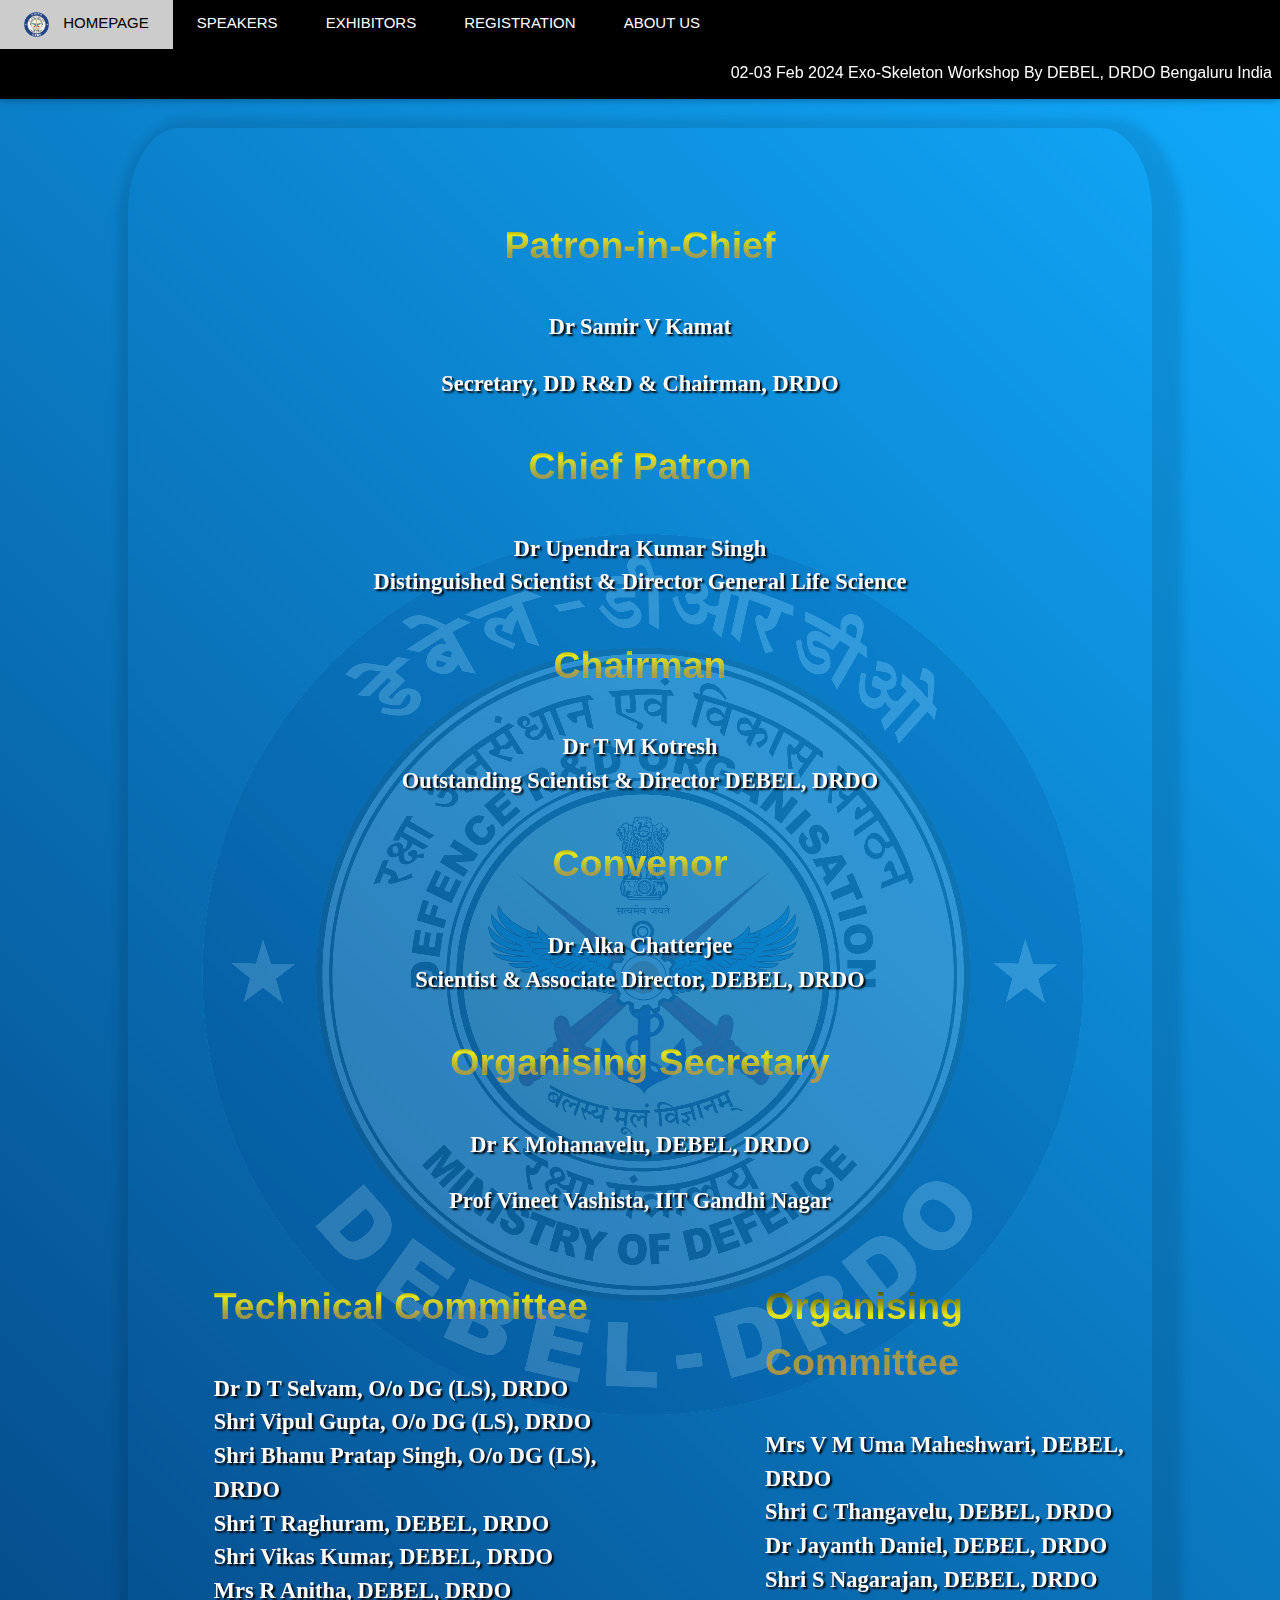
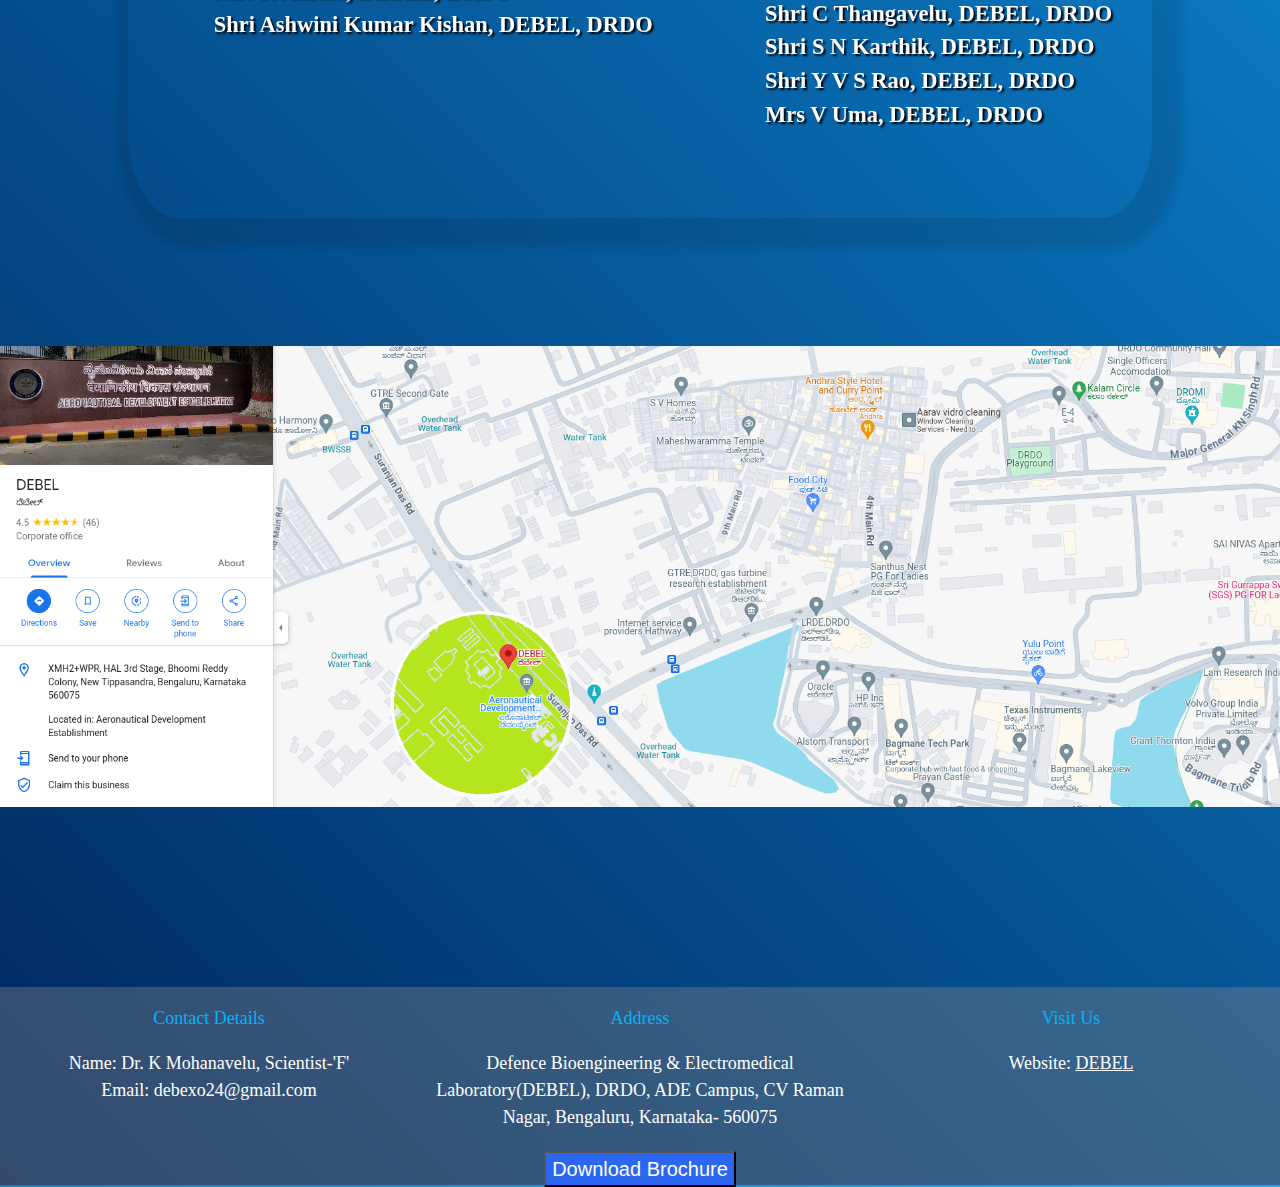
==== about_us.html @ 747ba653 "Update about_us.html" ====
<!DOCTYPE html>
<html lang="en">

<head>
    <meta charset="UTF-8">
    <meta name="viewport" content="width=device-width, initial-scale=1.0">
    <title>about us </title>
    <link rel="stylesheet" href="about_us.css">
    <link rel="stylesheet" href="homepage.css">
   

     <!--NEW NAVBAR-->
     <meta name="viewport" content="width=device-width, initial-scale=1">
     <link rel="stylesheet" href="./navbar/w3.css">
     <link rel="stylesheet" href="./navbar/gfont.css">
     <link rel="stylesheet" href="./navbar/text_style.css">
      
</head>

<body>

     <!-- New Navbar -->
<div class="w3-top">
  <div class="w3-bar w3-black w3-card">
    <a class="w3-bar-item w3-button w3-padding-large w3-hide-medium w3-hide-large w3-right" href="javascript:void(0)" onclick="newFunction()" title="Toggle Navigation Menu"><img src="./navbar/burger7.png" style="height:20px"></img></a>
    <a href="index.html" class="w3-bar-item w3-button w3-padding-large"><img src="./images/drdo.png" class="w3-logo"></img> HOMEPAGE</a>
    <a href="Speakers.html" class="w3-bar-item w3-button w3-padding-large w3-hide-small">SPEAKERS</a>
    <a href="Exhibitors.html" class="w3-bar-item w3-button w3-padding-large w3-hide-small">EXHIBITORS</a>
    <a href="registration.html" class="w3-bar-item w3-button w3-padding-large w3-hide-small">REGISTRATION</a>
    <a href="about_us.html" class="w3-bar-item w3-button w3-padding-large w3-hide-small">ABOUT US</a>
   
    <a class="w3-padding-small w3-hover-red w3-hide-small w3-right"><h6>02-03 Feb 2024 Exo-Skeleton Workshop By DEBEL, DRDO Bengaluru India</h6></a>
  </div>
</div>

    
    <!-- Navbar on small screens (remove the onclick attribute if you want the navbar to always show on top of the content when clicking on the links) -->
    <div id="navDemo" class="w3-bar-block w3-black w3-hide w3-hide-large w3-hide-medium w3-top" style="margin-top:46px">
      <a href="index.html" class="w3-bar-item w3-button w3-padding-large" onclick="newFunction()">HOMEPAGE</a>
      <a href="Speakers.html" class="w3-bar-item w3-button w3-padding-large" onclick="newFunction()">SPEAKERS</a>
      <a href="Exhibitors.html" class="w3-bar-item w3-button w3-padding-large" onclick="newFunction()">EXHIBITORS</a>
      <a href="registration.html" class="w3-bar-item w3-button w3-padding-large" onclick="newFunction()">REGISTRATION</a>
      <a href="about_us.html" class="w3-bar-item w3-button w3-padding-large" onclick="newFunction()">ABOUT US</a>
    </div>












  <div class = "body1">
    <div class="wrapper wrapper-background" >
      <div class="organizer" style="text-align: center;">  
      <!-- <header style="color: aliceblue; text-shadow: 3px 2px black;" > Organizer </header> -->
        <!-- <p style="text-align: center;"> OS & Director of DEBEL , DRDO</p>
        <p style="text-align: center;">Address : CV Raman Nagar, Bengaluru, Karnataka </p>
        <a href="https://www.drdo.gov.in/labs-and-establishments/defence-bio-engineering-electro-medical-laboratory-debel">
          <p style="text-align: center;">Click to visit DEBEL site</p> 
          </a>-->
          <p class = name-title>
            Patron-in-Chief
          </p>
          <p id="p1">
            Dr Samir V Kamat
          </p>
          <p id="p1">
            Secretary, DD R&D & Chairman, DRDO
          </p>
          <p class = name-title>
            Chief Patron
          </p>
          <p id="p1">
            Dr Upendra Kumar Singh<br>
            Distinguished Scientist & Director General Life Science
          </p>
        <p class = name-title>
            Chairman
          </p>
          <p id="p1">
            Dr T M Kotresh<br>
            Outstanding Scientist & Director DEBEL, DRDO
          </p>

          <p class = name-title >
            Convenor
          </p>
          <p id="p1">
            Dr Alka Chatterjee <br>
            Scientist & Associate Director, DEBEL, DRDO
          </p>
          <p class = name-title>
            Organising Secretary
          </p>
          <p id="p1">
            Dr  K Mohanavelu, DEBEL, DRDO
          </p>
          <p id="p1">
            Prof Vineet Vashista, IIT Gandhi Nagar
          </p>
          
          <div class="newcontainer">
         
          <div class="left" style="width:150%;">
          <p class = "name-title" style="text-align:left;">
            Technical Committee
          </p>
          <p id="p1" style="text-align:left;">
    
            Dr  D T Selvam, O/o DG (LS), DRDO<br>
            Shri Vipul Gupta, O/o DG (LS), DRDO<br>   
            Shri Bhanu Pratap Singh, O/o DG (LS), DRDO<br>
            Shri T Raghuram, DEBEL, DRDO <br>
            Shri Vikas Kumar, DEBEL, DRDO <br>
            Mrs R Anitha, DEBEL, DRDO <br>
            Shri Ashwini Kumar Kishan, DEBEL, DRDO <br>
            
          </p>
          </div>

          <div class="right" style="width:150%;" >
            <p class = "name-title"  style="text-align:left;">
              Organising Committee
            </p>
      
            <p id="p1l" style="text-align:left;">
             
              Mrs V M Uma Maheshwari, DEBEL, DRDO <br>
              Shri C Thangavelu, DEBEL, DRDO <br>
              Dr Jayanth Daniel, DEBEL, DRDO <br>
              Shri S Nagarajan, DEBEL, DRDO <br>
              Shri C Thangavelu, DEBEL, DRDO <br> 
              Shri S N Karthik, DEBEL, DRDO <br>
              Shri Y V S Rao, DEBEL, DRDO <br>
              Mrs V Uma, DEBEL, DRDO <br>
            </p>
            </div>
        </div>
          
    </div>
    
    <!-- <div style="display: flex; grid-template-columns: repeat(2, 1fr); display: grid; ">
        <div>
          <header style="color: aliceblue; text-shadow: 3px 2px black;">  Convenor </header>
          <p style="text-align: center; ">Dr. K Mohanvelu, Scientist 'F', DEBEL, DRDO</p>
        </div>
        <div>
          <header style="color: aliceblue; text-shadow: 3px 2px black; ">  Co-Convenor </header>
          <p style="text-align: center; ">Prof Vineet Vasishta , IIT Gandhi Nagar</p>
        </div>
    </div> -->
    </div>

  </div>
 


</div >
<a href="https://maps.app.goo.gl/iRHfjzwAK2rpban87" target="_blank"><img style="width: 100%; height:auto;" src = "./images/satelitedebel.png"></img></a>
</div>


















<div class="footer" style="width: 100%; margin-top: 20vh;">
  <div class="column">
    <p class="text_heading" style="color:rgb(0, 181, 252);"> Contact Details</p>
    <p  class="text_description">
      Name: Dr. K Mohanavelu, Scientist-'F'  <br>
      Email: debexo24@gmail.com
       </p>
</div>
<div class="column">
    <p  class="text_heading" style="color:rgb(0, 181, 252);">Address</p>
    <p class="text_description">Defence Bioengineering & Electromedical Laboratory(DEBEL), DRDO, ADE Campus,  CV Raman Nagar, Bengaluru, Karnataka- 560075<br></p>
      </p>
</div>
<div class="column">
    <p  class="text_heading" style="color:rgb(0, 181, 252);">Visit Us</p>
    <p class="text_description">Website: <a href="https://www.drdo.gov.in/labs-and-establishments/defence-bio-engineering-electro-medical-laboratory-debel" target="_blank"> DEBEL</a>
    </p>
</div>

<div></div> <!-- to make it below one allign to be center-->
<div class="pdfbutton">
 <a href="./images/COA.pdf" target="_blank" ><button>Download Brochure</button></a>
</div>
</div>



<script>
         
  var myIndex = 0;

  // Used to toggle the menu on small screens when clicking on the menu button
  function newFunction() {
    var x = document.getElementById("navDemo");
    if (x.className.indexOf("w3-show") == -1) {
      x.className += " w3-show";
    } else { 
      x.className = x.className.replace(" w3-show", "");
    }
  }
  
 
</script>  







    <script src="script.js"></script>

</body>

</html>
---- about_us.css ----
/* START OF NAVIGATION PART */
body {
    margin: 0;
    padding: 0;
    /* background-color: #656b6a; */
    font-family: Arial, sans-serif;
  justify-content: center;
  align-items: center;
  /* background: #23E3C9; */
  }
  
  .header {
      text-align: center;
      color: #fff;
      top: 0%;
      padding-top: 50px;
      
  }
  
  .workshop-header{
    /* background-color: rgb(255, 255, 255)cec; */
    color: rgba(158, 156, 156, 0.637);
    padding: 10px;
    /* background-color: #444; */
    padding: 5px;
    font-size: 5px;
    text-align: left;
    z-index: 1000;
    
    
    
    
  }

.pdfbutton button
{ background-color: #2c67f2;
  color:white;
  font-size:20px;
}
  
  
  
  .large-header {
    background-color: #fff;
    /* padding: 5px; */
    z-index: 10000;
    position: fixed;
    transition: top 0.3s;
    /* align-items: center; */
   
   
    
  }
  
  
  
  article p {
      text-align: left;
      color: #333;
  }
  
  article h2 {
      color: #333;
      
  }
  
  /* .logo  {
      margin: 0;
  } */
  nav a {
      display: inline-block;
      margin: 0 15px 5px 5px; /* Adjust the margin as needed */
       
      text-decoration: none;
      color: #000000;  /* Adjust the color as needed */
      font-weight: bold;
  }
  nav a:hover {
    /* text-decoration: underline; */
    color: #7b83ff; /* Change the color on hover */
    transition: 0.3s;
    transform: rotateZ(10deg);
    transform-origin: right;
    
  }
  
  nav {
      display: flex;
      
    }
  
  .logo img {
      max-height: 100px; /* Adjust the maximum height of the logo as needed */
      /* margin-left:0; */
      padding-bottom: 40px;
      padding-right: 1000px;
      /* margin-right: 100px; */
  }
  
  .large-header nav li.active a {
      color: #04bee7; /* Highlight color for the active link */
  }

  

.organizer p
{
    text-align: center;
    font-size: 150%;
    font-family:"sans-serif";
    font-weight: bold;
  
    color: #fffbfb;
}
.organizer #p1{
    text-shadow: 2px 2px 2px  #000000;

}
.organizer #p1l{
    text-shadow: 2px 2px 2px  #000000;

}



.body1 {
    width: 100%;
    height: 100%;
    display: flex;
    align-items: center;
    justify-content: center;
    /* background: #5b6263; */
    /* background:  linear-gradient( rgb(122, 60, 151),rgb(69, 56, 75),rgb(53, 146, 138)); */

}

::selection {
    color: #fff;
    background: #53f0e3;
}

.wrapper {
    margin: 10%;
    width: 80%;
    height: 100%;
    /* padding-top: 0%; */
    padding: 4% 3% 5% 3%;
    /* background-repeat: no-repeat; */
    
    background-image: url('./images/debel-drdo.png');
    background-repeat: no-repeat;
    background-position: center center;
    /* background-attachment: fixed; */
    background-size: auto;
    border-radius: 5%;
    text-align: center;
    box-shadow: 10px 10px 10px 20px rgba(0, 0, 0, 0.1);
    backdrop-filter: blur(5px); 
    /* style =" margin-top:0%; font-size:150%;  padding-top:0%; font-family:  'lato' ; font-style: italic; text-align: left;" */
}

.wrapper header {
    font-size: 100%;
    font-weight: 600;
}

.wrapper form {
    margin: 40px 0;
}

form .field {
    width: 100%;
    margin-bottom: 20px;
}

form .field.shake {
    animation: shake 0.3s ease-in-out;
}

@keyframes shake {
    0%,
    100% {
        margin-left: 0px;
    }
    20%,
    80% {
        margin-left: -12px;
    }
    40%,
    60% {
        margin-left: 12px;
    }
}

form .field .input-area {
    height: 50px;
    width: 100%;
    position: relative;
}

form input {
    width: 100%;
    height: 100%;
    outline: none;
    padding: 0 45px;
    font-size: 18px;
    background: none;
    caret-color: #5372F0;
    border-radius: 5px;
    border: 1px solid #bfbfbf;
    border-bottom-width: 2px;
    transition: all 0.2s ease;
}

form .field input:focus,
form .field.valid input {
    border-color: #5372F0;
}

form .field.shake input,
form .field.error input {
    border-color: #dc3545;
}

.field .input-area i {
    position: absolute;
    top: 50%;
    font-size: 18px;
    pointer-events: none;
    transform: translateY(-50%);
}

.input-area .icon {
    left: 15px;
    color: #bfbfbf;
    transition: color 0.2s ease;
}

.input-area .error-icon {
    right: 15px;
    color: #dc3545;
}

form input:focus~.icon,
form .field.valid .icon {
    color: #5372F0;
}

form .field.shake input:focus~.icon,
form .field.error input:focus~.icon {
    color: #bfbfbf;
}

form input::placeholder {
    color: #bfbfbf;
    font-size: 17px;
}

form .field .error-txt {
    color: #dc3545;
    text-align: left;
    margin-top: 5px;
}

form .field .error {
    display: none;
}

form .field.shake .error,
form .field.error .error {
    display: block;
}

form .pass-txt {
    text-align: left;
    margin-top: -10px;
}

.wrapper a {
    color: #5372F0;
    text-decoration: none;
}

.wrapper a:hover {
    text-decoration: underline;
}

form input[type="submit"] {
    height: 50px;
    margin-top: 30px;
    color: #fff;
    padding: 0;
    border: none;
    background: #5372F0;
    cursor: pointer;
    border-bottom: 2px solid rgba(0, 0, 0, 0.1);
    transition: all 0.3s ease;
}

form input[type="submit"]:hover {
    background: #2c52ed;
}
.footer {
    background-color: #8a85855f;
    font-size: 120%;
    backdrop-filter: blur(50%); 
    color: #fff;
    text-align: center;
    padding: 0%;
    display: grid;
    grid-template-columns: repeat(3, 1fr);
    gap: 1%;
    margin-bottom: 0%;
  }
  
  .column {
    width: 100%;
      padding: 0%;
     
      padding-left: 0%;

    text-align: center;

  }
  .column p {
    text-align: center;


  }
  .organizer .name-title{
    font-size: 250%;
    font-family:  Impact, Haettenschweiler, 'Arial Narrow Bold', sans-serif;
    font-weight: bolder;
    background:-webkit-linear-gradient(rgba(0, 0, 0, 0.986),rgb(230, 230, 25),rgba(192, 163, 49, 0.815), rgba(187, 147, 73, 0.959));
    background-clip: text;
    -webkit-background-clip: text;
    -webkit-text-fill-color: transparent;
    
    

  }

  /* .container
  {
    grid-template-columns: repeat(2,1fr);
    gap: 10%;
    display: grid;

  } */

  .newcontainer {
    width: 100%;
    margin-left: 5%;
    margin-right: 5%;
    display: flex;
    gap: 5%;
  }

  .newcontainer .right p
  {
    padding-left: 12%;
  }

  
  .right, .left {
    width: 40%; /* Initially, both elements take 50% of the container's width */

  }
  
  @media (max-width: 767px) {
    .newcontainer {
      flex-direction: column; /* On smaller screens, stack elements vertically */
      justify-content: center;
    }
  
    .right, .left {
      width: 100%; /* On smaller screens, make both elements take 100% width */
      text-align: center;
      justify-content: center;
    }

  }
---- homepage.css ----
body {
    margin: 0;
    padding: 0;
    background: linear-gradient(45deg, rgba(0,39,94,1) 0%, rgb(17, 172, 255)100%);
    /* background: radial-gradient(rgba(0, 0, 255, 0.363),rgba(151, 6, 6, 0.274), #ffffffde); */
    /* background-color: #ffffff; */
    font-family: Arial, sans-serif;
  justify-content: center;
  align-items: center;
  /* background: #23E3C9; */
}

/* .whole {
  background-image: url('images/bgm5.jpg');
  position: absolute;
  background-repeat: no-repeat;
} */
/* 
.header {
    text-align: center;
    color: #fff;
} */

/* .nav-menu a:hover
{
  border: 1px solid blue;
  border-radius: 20%;
  border-style: dashed;
  position: relative;
  padding: 2px;
} */

.workshop-header{
    /* background-color: rgb(255, 255, 255)cec; */
    color: rgb(255, 255, 255);
    display: flex;
    padding: 0;
    width: 100%;
    background-color: #000000c0;
    font-size: 80%;
    text-align: right;
    border-radius: 0%;
    z-index: 100000;
    /* position: static; */
    position: fixed;
}
.workshop-header img{
  width:3%;
  height: 10%;
  padding-top: 0.4%;
}
.workshop-header #p1{
  width: 15%;
   margin-left:1%;
   padding-top: 0.4%; 
   font-size: 150%;
}

.workshop-header #p2{
  margin-left: 55%;
   text-shadow: 1px 1px 0px 0px red;
}
.large-header {
  /* background: linear-gradient(rgba(10, 100, 112, 0.842),#63257cde); */
  z-index: 10000;
  transition: top 0.3s;
  padding-top: 2.5%;
  display: flex; 
  background-color:rgba(255, 255, 255, 0.089);
  border-radius: 1%;
  /* position: fixed; */
  width: 100%;
  height: 1%;
   box-shadow: 2px ;
}


.container0001 {
    /* max-width: 300px; */
    backdrop-filter: blur(5%); 
    /* margin-top: 20%; */
    margin-left: 0%;
    font-size: large;
    text-align: justify;
    padding-right: 1%;
    padding-left: 1%;
    background-color: #5ccde93b;
    border-radius: 10px;
}

article p {
    text-align: left;
    color: #333;
}

article h2 {
    color: #333;
    
}

.outer-logo   {
    align-items: start;
    display: inline-block;
} 
/*     */
  



.img-title-comb{
  border-radius: 2%;
  display:inline-block;
  width:100%;
  height:100%;
  margin-top: 1%;
  box-shadow: 10px 10px 20px 5px rgba(0, 0, 0, 0.5);
  /* position: static; */
 } 
/* .logo img { */
    /* max-height: 100px; Adjust the maximum height of the logo as needed */
    
    /* display: inline-block;
    margin-left: 2%;
    margin-bottom: 30%; */
    /* margin-right: 100px; */
/* } */


.background-container {
    width: 99%;
    height: 95%;
    margin-left: .5%;
    /* background: (rgb(122, 60, 151),rgb(69, 56, 75),rgb(53, 146, 138)); */
    /* background-size: cover; */
    /* background-position: center; */
    margin-top: 1.4%;
    /* padding-top: 8%; */
    /* color: #fff; Text color on top of the background image */
}

.colored-box {
    background-color: #24a1ac; /* Change to your desired color */
    height: 5%; /* Adjust the height as needed */
    width: 90%; /* Full width */
    margin: auto;
    margin-top: 5%;
    border-radius: 1%;
}

.colored-box h2{
    padding-left: 27%;
    padding-right: 26%;
    padding-top: 15px;
    font-family:Arial, Helvetica, sans-serif;
    /* font-size: 20px; */
    color: white;
}
.Paragraph1 {
    text-align: center;
    font-size: larger;
    padding-bottom: 0%;
    color: #24a1ac;
    background-color: #5ccde93b;
    
}


.footer {
  background-color: #8a85855f;
  font-size: 120%;
  backdrop-filter: blur(50%); 
  color: #fff;
  text-align: center;
  padding: 0%;
  display: grid;
  grid-template-columns: repeat(3, 1fr);
  gap: 1%;
  width: 100%;
 margin-top: 3vh;
}
.footer .column h2{
  color:rgb(0, 181, 252);
}

.column {
  width: 100%;
    padding: 0%;
    font-family: Cambria, Cochin, Georgia, Times, 'Times New Roman', serif;
    padding-left: 0%;
}
.hidden {
    top: auto; /* Adjust this value to change how much the navbar is hidden during scrolling */
  }
  /* .slider{
    width: 1600px;
    height: 900px;
    border-radius: 10px;
    overflow: hidden;
    align-items: center;  !!!!!caution
    display: flex;
    justify-content: center;  !!!! caution
    margin-left:500px ;
    padding-left: 200px; 
    height: 600px;
    
  }
  
  .slides{
    width: 1600px;
    height: 900px;
    display: flex;
  }
  
  .slides input{
    display: none;
  }
  
  .slide{
    width: 20%;
    transition: 2s;
  }
  
  .slide img{
    width: 800px;
    height: 500px;
  }
   */
  /*css for manual slide navigation*/
  
  /* .navigation-manual{
    position: absolute;
  width: 800px;
  margin-top: -40px;
  display: flex;
  justify-content: center;
  } */
  
  /* .manual-btn{
    border: 2px solid #40D3DC;
    padding: 5px;
    border-radius: 10px;
    cursor: pointer;
    transition: 1s;
  }
  
  .manual-btn:not(:last-child){
    margin-right: 40px;
  }
  
  .manual-btn:hover{
    background: #40D3DC;
  }
  
  #radio1:checked ~ .first{
    margin-left: 0;
  }
  
  #radio2:checked ~ .first{
    margin-left: -20%;
  }
  
  #radio3:checked ~ .first{
    margin-left: -40%;
  }
  
  #radio4:checked ~ .first{
    margin-left: -60%;
  } */
  
  /*css for automatic navigation*/
  
  /* .navigation-auto{
    position: absolute;
  display: flex;
  width: 800px;
  justify-content: center;
  margin-top: 460px;
    
  }
  
  .navigation-auto div{
    border: 2px solid #40D3DC;
    padding: 5px;
    border-radius: 10px;
    transition: 0.6s;
  }
  
  .navigation-auto div:not(:last-child){
    margin-right: 40px;
  }
  
  #radio1:checked ~ .navigation-auto .auto-btn1{
    background: #40D3DC;
  }
  
  #radio2:checked ~ .navigation-auto .auto-btn2{
    background: #40D3DC;
  }
  
  #radio3:checked ~ .navigation-auto .auto-btn3{
    background: #40D3DC;
  }
  
  #radio4:checked ~ .navigation-auto .auto-btn4{
    background: #40D3DC;
  } */

  html{
    scroll-behavior: smooth;
  }
  
  
  section{
    position: static;
    display: flex;
    z-index: 0;
    justify-content: center;
    align-items: center;
    /* padding: 80px 100px; */
    color: #fff;
    /* background: radial-gradient(rgb(122, 60, 151),rgb(69, 56, 75),rgb(53, 146, 138)); */
  }
   
  .container0002{
    /* position: static; */
    position: relative;
    display: flex;
    justify-content: center;
    align-items: center;
    flex-direction: column;
  }
  
  /* .main-title{
    font-size: 4em;
    margin-bottom: 50px;
  } */
  
  .content{
    position: static;
    width: 100%;
    height: 50%;
    display: flex;
    /* justify-content: center;
    align-items: center; */
  }
  
  .content .image{
    position: relative; /* (this creates overlap) */
    width: 35%;
    height: 80%;
    overflow: visible;
  }
  
  .right-img, .left-img
  { 
    width:35%;
    /* height: 50%; */
    border-radius: 100%;
    box-shadow: 10px 10px 20px 5px rgba(0, 0, 0, 0.5);
    overflow: visible;
    /* z-index: 222;
    position: static;
    width: 100%;
    height: 100%;
    border-radius: 5px; */
    height: 100%; 
    display:inline-block;
     margin-top:0%;
     margin-right: 0%;

    
  }
  .left-img img  , .right-img img{
    width: 100%; 
    height:60%;
     display: flex;
    border-radius: 10px;
    padding-top: -1%;
  }
  
  .text-box{
    z-index:111 ;/*  (this creates overlap)  */
    /* background:  rgba(10, 10, 10, 0.597); */
    /* text-align: center; */
    backdrop-filter: blur(5%);   /* (this creates overlap)  */
    margin-top: 0%;
    width: 80%;
    height: 85%;
    box-shadow: 10px 10px black;
    border: 10px solid rgba(233, 223, 223, 0.205);
    border-radius: 50px;
    border-style: ridge;
    /* transform: translate(-80px, 50px);   (this creates overlap) */
  }
  /* --------------------------------------- */

  .content2{
    position: static;
    margin-left: 1%;
    width: 100%;
    height:65%;
    display: flex;
    margin-top: 0%;
    margin-left: 0%;
    background-color: rgba(10, 10, 10, 0);
     padding-top: 5%;
         
    /* justify-content: center;
    align-items: center; */
  }
  
  .content2 .image2 {
    position: relative;
    width: 60%;
    height: 40%;
    /* overflow: hidden; */
    /* box-shadow: 10px 10px 20px 5px rgba(0, 0, 0, 0.5); */
  }
  
  .content2 .image2 
  img{
    z-index: 222;
    position: static;
    overflow: hidden;
    /* top: 0;
    left: 0; */
    width: 100%;
    height: 90%;
    /* object-fit: fill; */
    border-radius: 15px;
    box-shadow: 10px 10px 20px 5px rgba(0, 0, 0, 0.5);
    }
    
  
  .content2 .text-box2{
    z-index:0 ;/*  (this creates overlap)  */
    background:  rgba(10, 10, 10, 0.397);
    margin: 1%;
    padding: 1%;
    backdrop-filter: blur(5%);   /* (this creates overlap)  */
    font-family:  'lato' ; 
    font-style: italic;
    width: 100%;
    height: 100%;
    font-size:150%;
    box-shadow: 10px 10px 20px 5px rgba(0, 0, 0, 0.5);
    border: 2px solid rgba(233, 223, 223, 0.247);
    border-radius: 30px;
    /* transform: translate(-80px, 50px);   (this creates overlap) */
  }
  .text-box2 #p3{
    margin-top:0%;
     font-size:150%;
       padding-top:0%;
        font-family:  'lato' ;
         font-style: italic;
          text-align: left;
  }

  .text-box2 h2{
    margin-top: 0%;
    
      font-size: 100%;
      font-family:  Impact, Haettenschweiler, 'Arial Narrow Bold', sans-serif;
      font-weight: bolder;
      background:-webkit-linear-gradient(rgba(0, 0, 0, 0.986),rgb(230, 230, 25),rgba(192, 163, 49, 0.815), rgba(187, 147, 73, 0.959));
      background-clip: text;
      -webkit-background-clip: text;
      -webkit-text-fill-color: transparent;
  
    
  }

  .text-box2 #unq{
    margin-top: 0%;
    text-align: center;
    font-size: 100%;
      font-family:  Impact, Haettenschweiler, 'Arial Narrow Bold', sans-serif;
      font-weight: bolder;
      background:-webkit-linear-gradient(rgba(0, 0, 0, 0.986),rgb(230, 230, 25),rgba(192, 163, 49, 0.815), rgba(187, 147, 73, 0.959));
      background-clip: text;
      -webkit-background-clip: text;
      -webkit-text-fill-color: transparent;
  }

  .text-box2 #p5 {
    margin-top:0%;
     font-size:100%;
     font-family:  'lato' ;
      font-style: italic;
      text-align: left;
  }
  .text-box2  #p6 , #p10 , #p11{
    margin-top:0%;
     font-size:100%;
     font-family:  'lato' ;
      font-style: italic;
      text-align: center;
  }
  .text-box2 #p7{
   margin: 0%;
     font-family:'lato' ;
       color: #dbfcff;
        text-align: left;
  }
  .text-box2 #p8{
    margin-left: 10%;
  }
  .text-box2 #p9{
    margin-left: 5%;
  }
  .text-box2 #p10 , #p13{
  color: #dbfcff; 
  text-align: center;
  }
  .text-box2 #p11{
  margin-left: 10%;  
}
.text-box2 #p12{
  margin-left: 5%;  
}
  /* ---------------------------------------- */
  
  .info-title{
    font-size: 1.8em;
    margin-bottom: 1%;
  }
  
  .info{
    width: 25%;
    margin-left: 5%;
  }
  /* --------------------------------------------- */
  
  .mybutton4{
    border:#f4f4f434;
    outline: #f4f4f44b;
    text-align: center;
    font-size: 100%;
    padding: 1% 2%;
    background-color: rgb(0, 140, 255) ;
    color: white;
    cursor: pointer;
    width: 25%;
    height: 5%;
    border-radius: 30px;
    transition: 0.3s;
    opacity: 0.5;
    }
    .mycenter{
    display: flex;
    align-items: center;
    padding-top:10%;
    justify-content: center;
    }
    
    .mybutton4:hover{
    opacity: 5;
    } 


    .w3-container:after, .w3-container:before, .w3-panel:after, .w3-panel:before, .w3-row:after, .w3-row:before, .w3-row-padding:after, .w3-row-padding:before, .w3-cell-row:before, .w3-cell-row:after, .w3-clear:after, .w3-clear:before, .w3-bar:before, .w3-bar:after{
      content: "";
    display: table;
    clear: both;
    }
    .w3-display-bottommiddle {
      position: absolute;
      left: 50%;
      bottom: 0;
      transform: translate(-50%,0%);
    }
    .w3-padding-32 {
      padding-top: 3%;
      padding-bottom: 3%;
  }


.pdfbutton button
{ background-color: #2c67f2;
  color:white;
  font-size:20px;
}
---- navbar/gfont.css ----
/* latin-ext */
@font-face {
  font-family: 'Lato';
  font-style: normal;
  font-weight: 400;
  src: url(https://fonts.gstatic.com/s/lato/v24/S6uyw4BMUTPHjxAwXjeu.woff2) format('woff2');
  unicode-range: U+0100-02AF, U+0304, U+0308, U+0329, U+1E00-1E9F, U+1EF2-1EFF, U+2020, U+20A0-20AB, U+20AD-20CF, U+2113, U+2C60-2C7F, U+A720-A7FF;
}
/* latin */
@font-face {
  font-family: 'Lato';
  font-style: normal;
  font-weight: 400;
  src: url(https://fonts.gstatic.com/s/lato/v24/S6uyw4BMUTPHjx4wXg.woff2) format('woff2');
  unicode-range: U+0000-00FF, U+0131, U+0152-0153, U+02BB-02BC, U+02C6, U+02DA, U+02DC, U+0304, U+0308, U+0329, U+2000-206F, U+2074, U+20AC, U+2122, U+2191, U+2193, U+2212, U+2215, U+FEFF, U+FFFD;
}
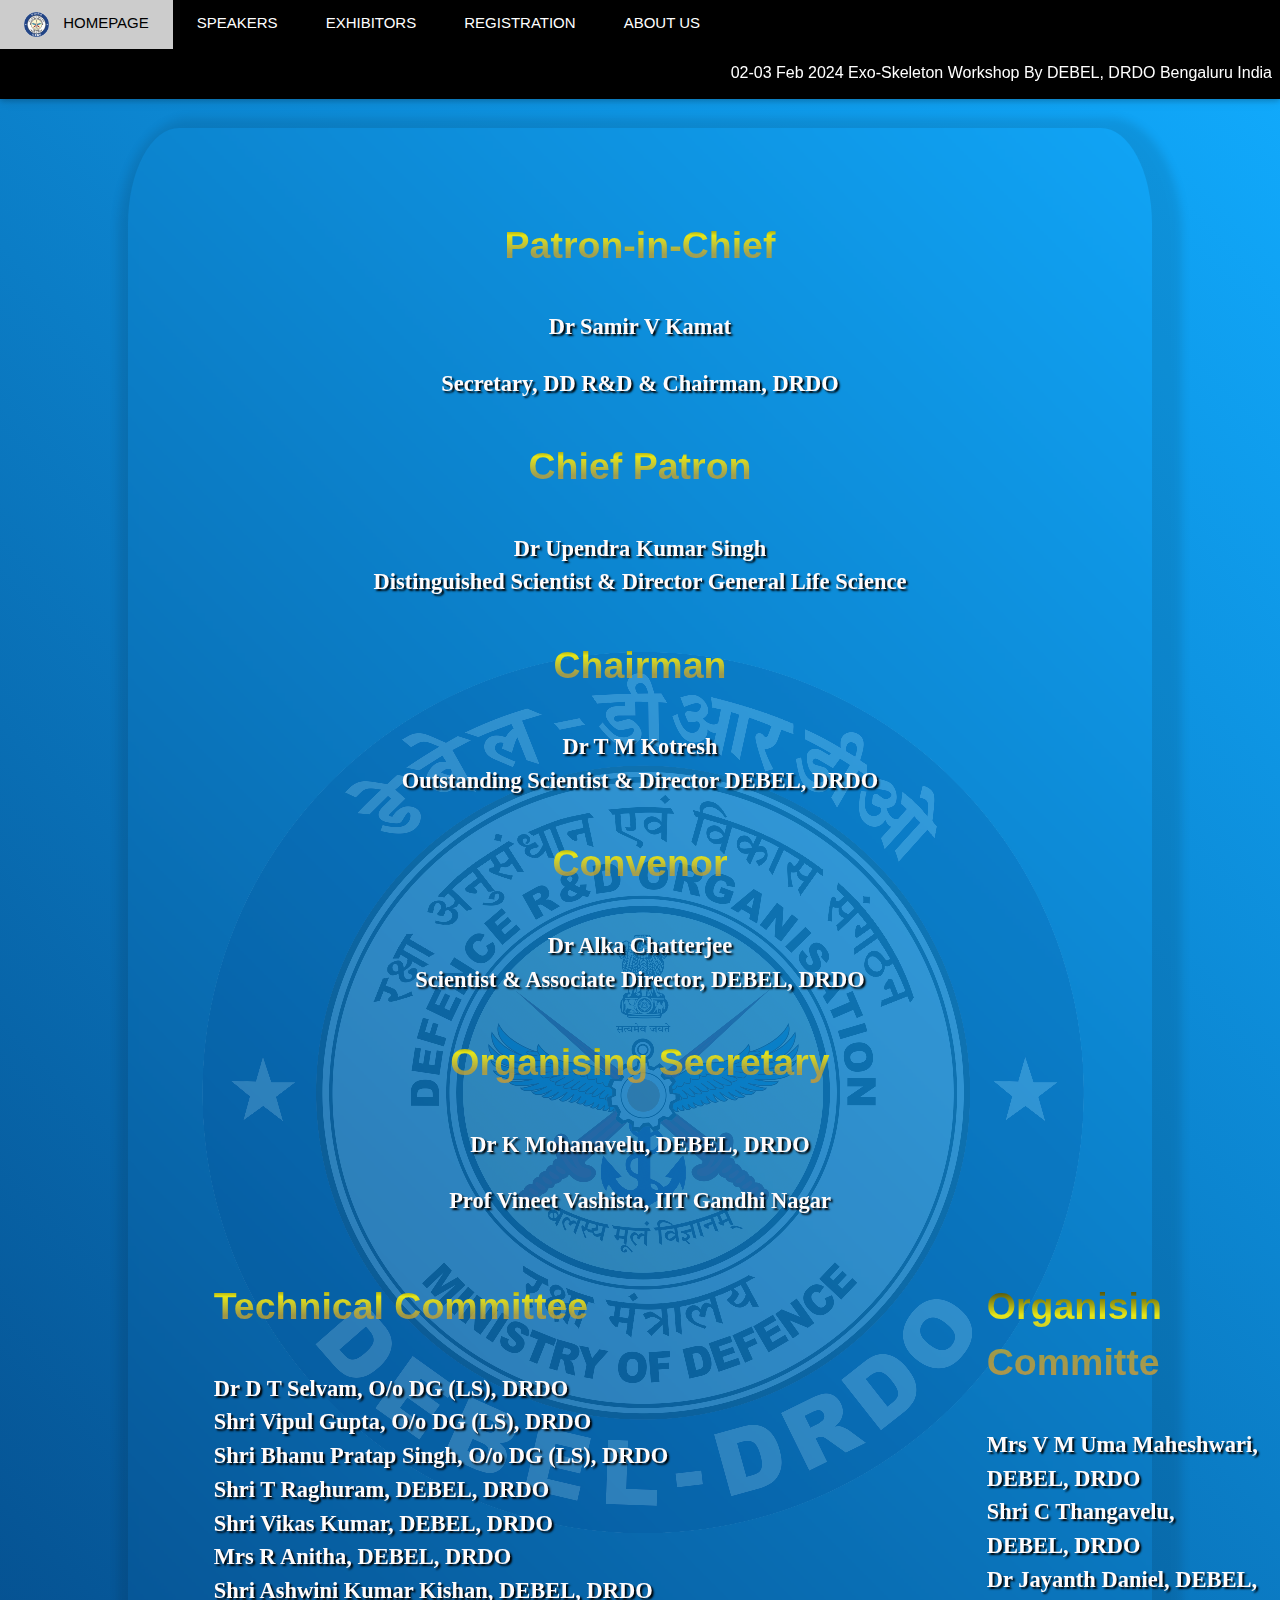
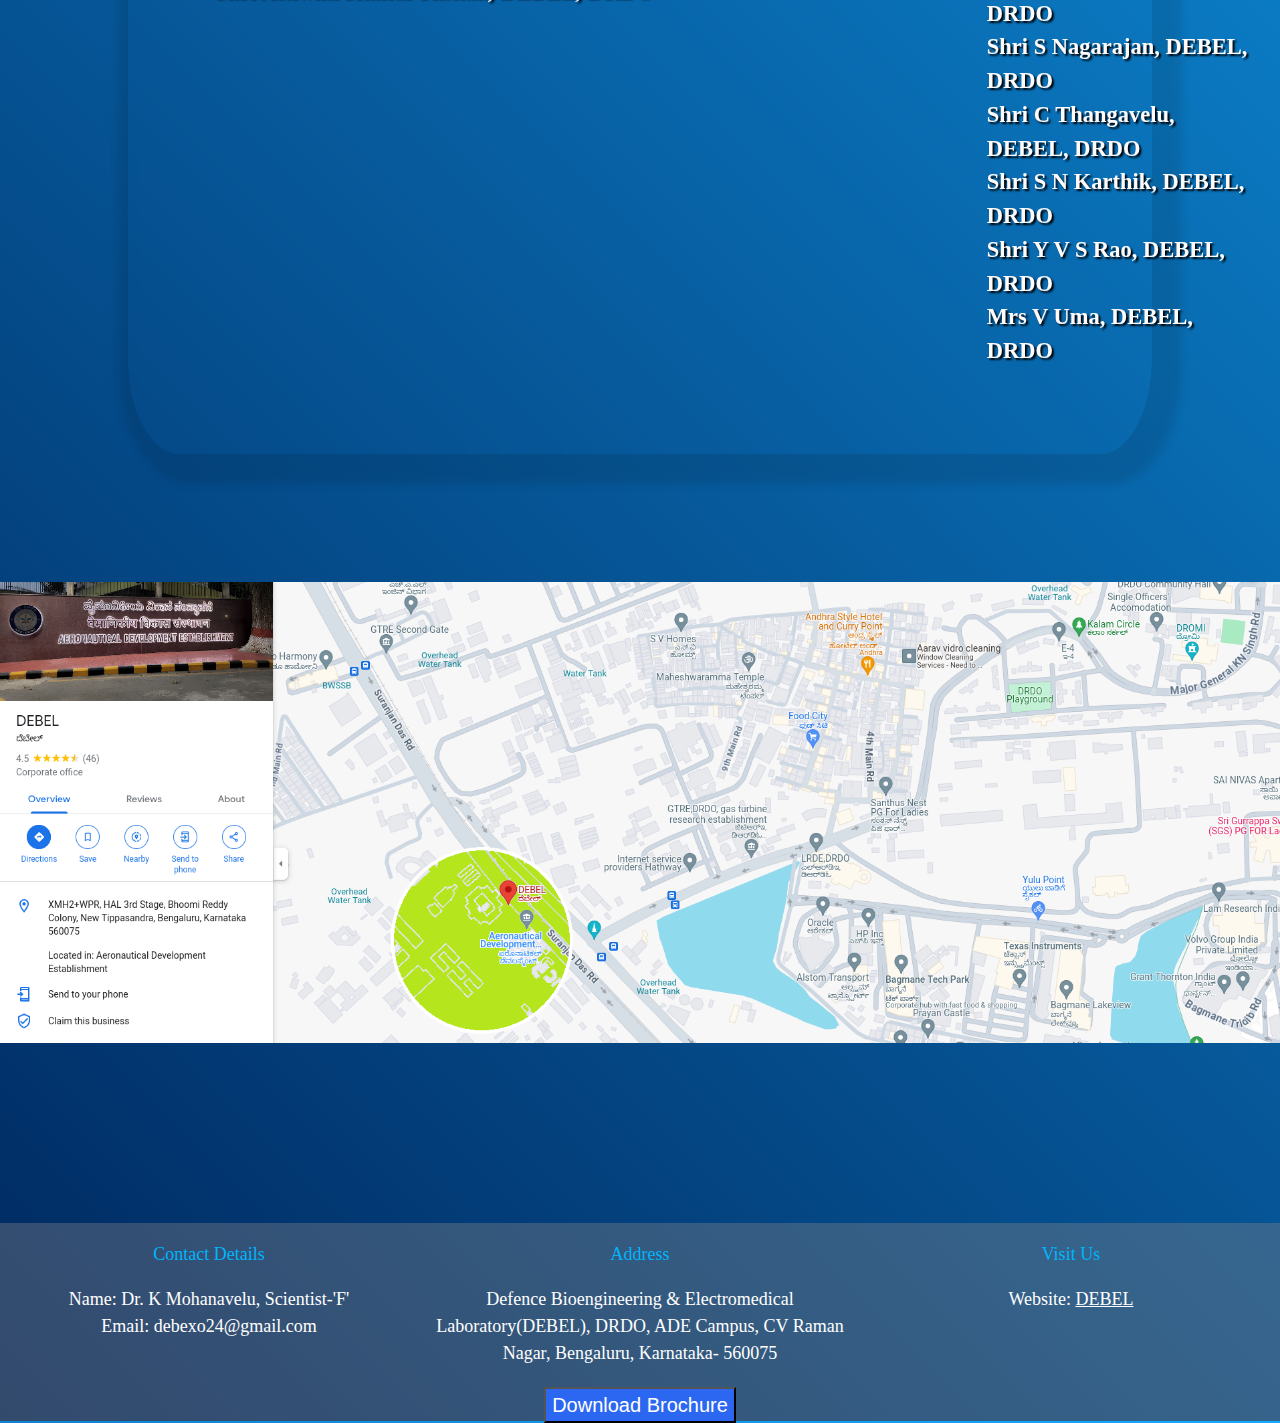
==== commit 2f962d65: "Update about_us.html" ====
--- a/about_us.html
+++ b/about_us.html
@@ -111,7 +111,7 @@
           <p class = "name-title" style="text-align:left;">
             Technical Committee
           </p>
-          <p id="p1" style="text-align:left;">
+          <p id="p1" style="text-align:left; width:150%;">
     
             Dr  D T Selvam, O/o DG (LS), DRDO<br>
             Shri Vipul Gupta, O/o DG (LS), DRDO<br>   
@@ -124,12 +124,12 @@
           </p>
           </div>
 
-          <div class="right" style="width:150%;" >
+          <div class="right">
             <p class = "name-title"  style="text-align:left;">
               Organising Committee
             </p>
       
-            <p id="p1l" style="text-align:left;">
+            <p id="p1l" style="text-align:left;width:150%;">
              
               Mrs V M Uma Maheshwari, DEBEL, DRDO <br>
               Shri C Thangavelu, DEBEL, DRDO <br>
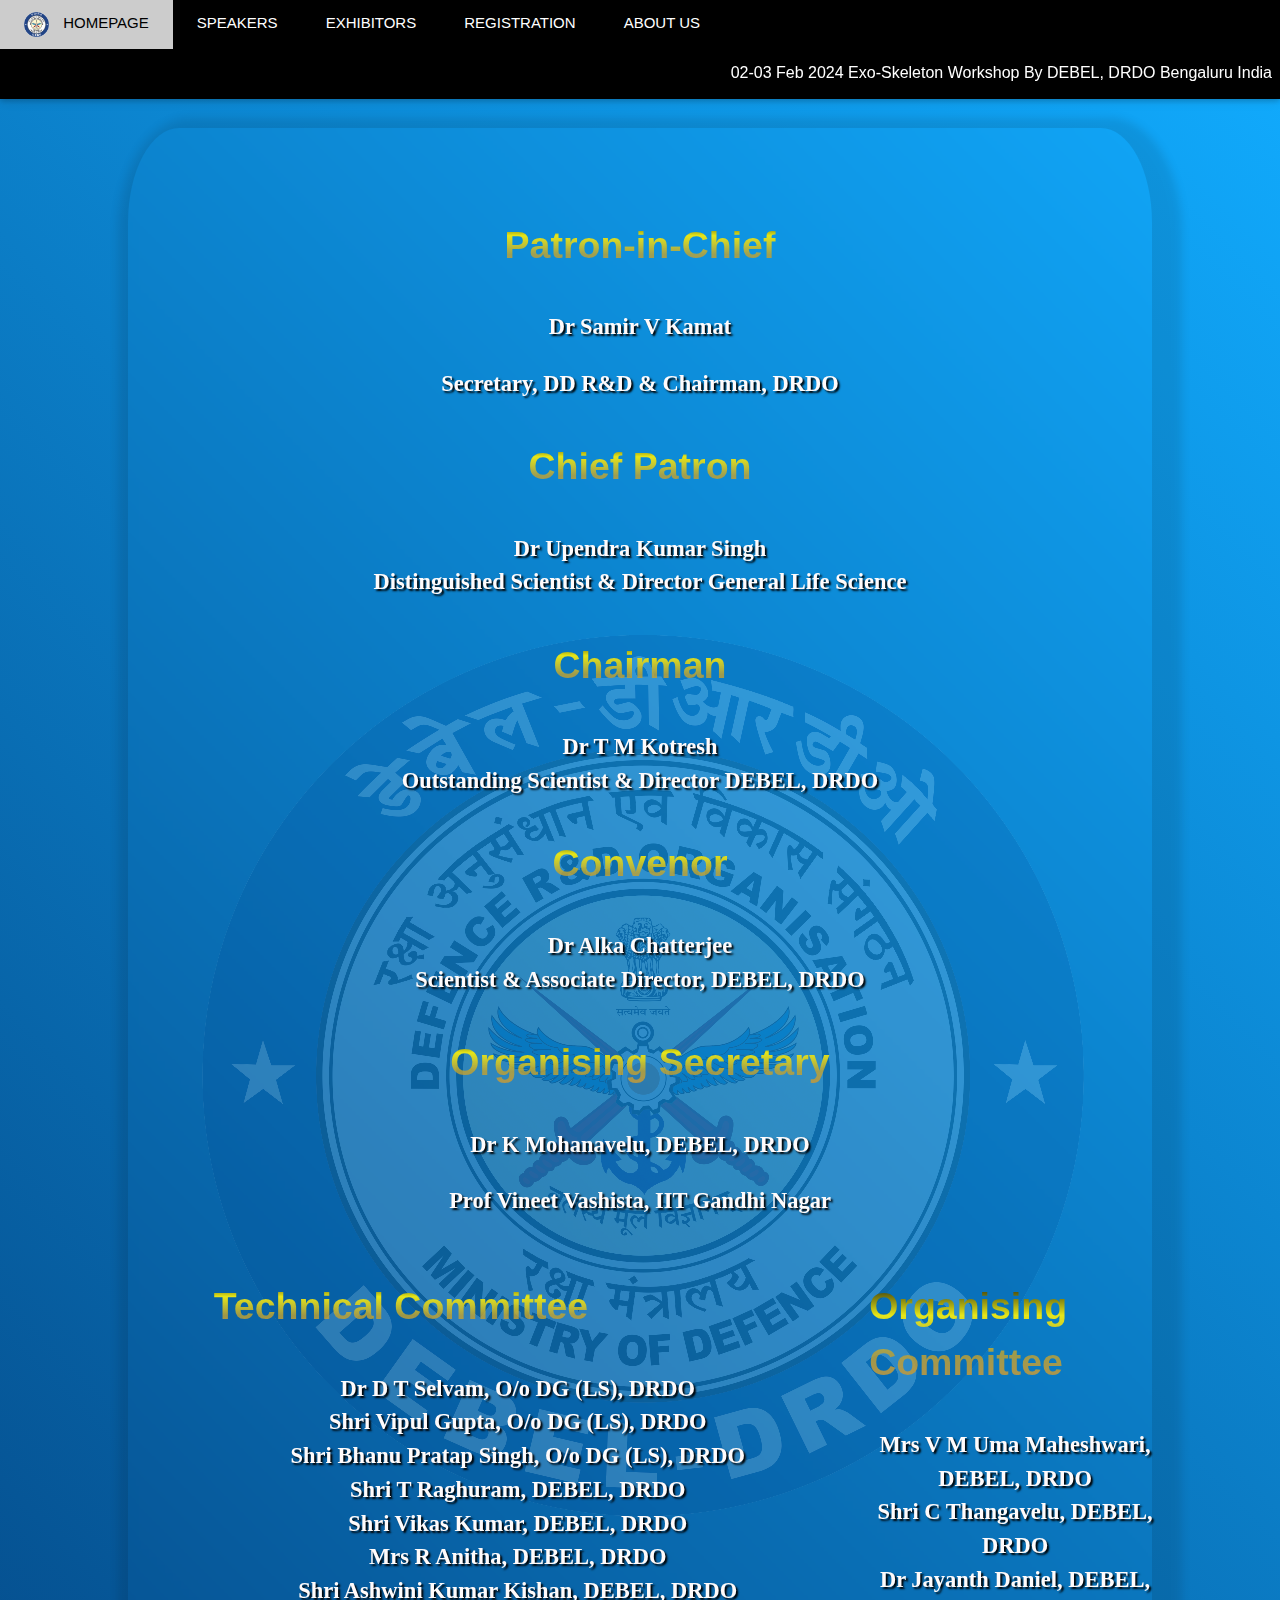
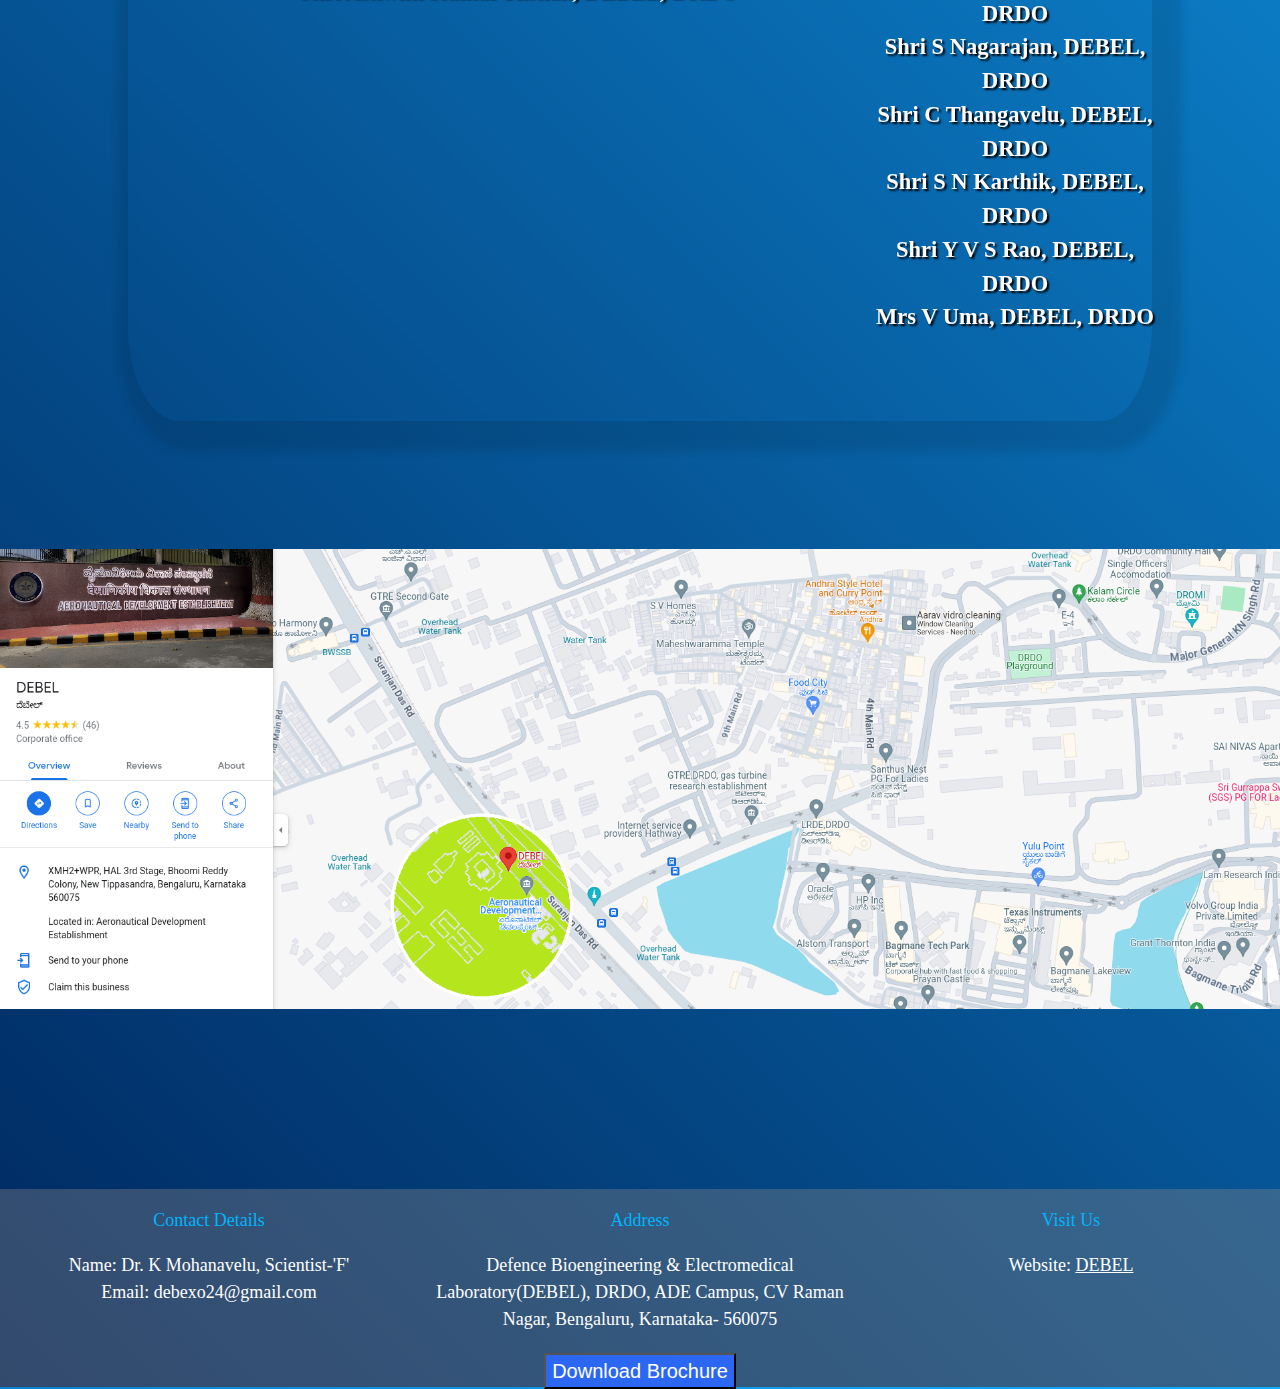
==== commit 4882cfa3: "Update about_us.html" ====
--- a/about_us.html
+++ b/about_us.html
@@ -107,11 +107,11 @@
           
           <div class="newcontainer">
          
-          <div class="left" style="width:150%;">
+          <div class="left" style="width:100%;">
           <p class = "name-title" style="text-align:left;">
             Technical Committee
           </p>
-          <p id="p1" style="text-align:left; width:150%;">
+          <p id="p1">
     
             Dr  D T Selvam, O/o DG (LS), DRDO<br>
             Shri Vipul Gupta, O/o DG (LS), DRDO<br>   
@@ -129,7 +129,7 @@
               Organising Committee
             </p>
       
-            <p id="p1l" style="text-align:left;width:150%;">
+            <p id="p1l" >
              
               Mrs V M Uma Maheshwari, DEBEL, DRDO <br>
               Shri C Thangavelu, DEBEL, DRDO <br>
--- a/about_us.css
+++ b/about_us.css
@@ -356,14 +356,9 @@
     gap: 5%;
   }
 
-  .newcontainer .right p
-  {
-    padding-left: 12%;
-  }
-
-  
+
   .right, .left {
-    width: 40%; /* Initially, both elements take 50% of the container's width */
+    width: 48%; /* Initially, both elements take 50% of the container's width */
 
   }
   
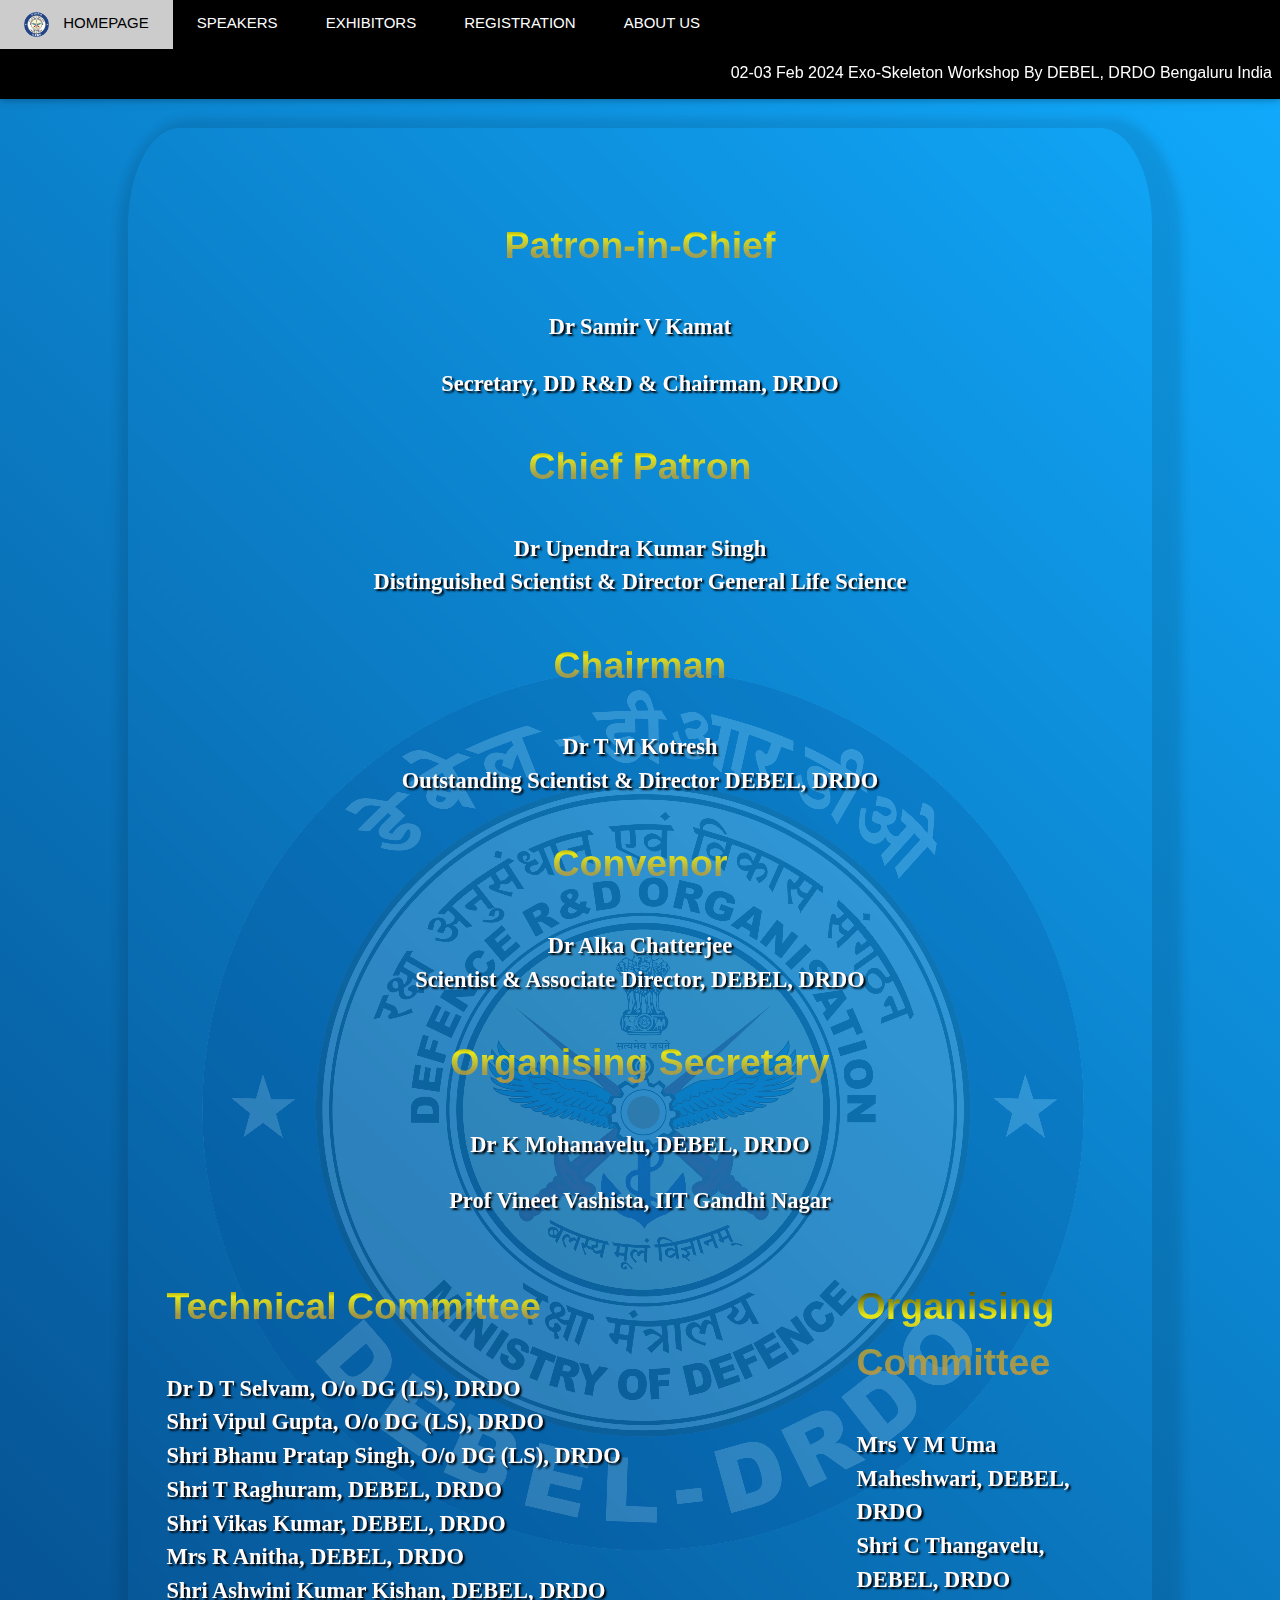
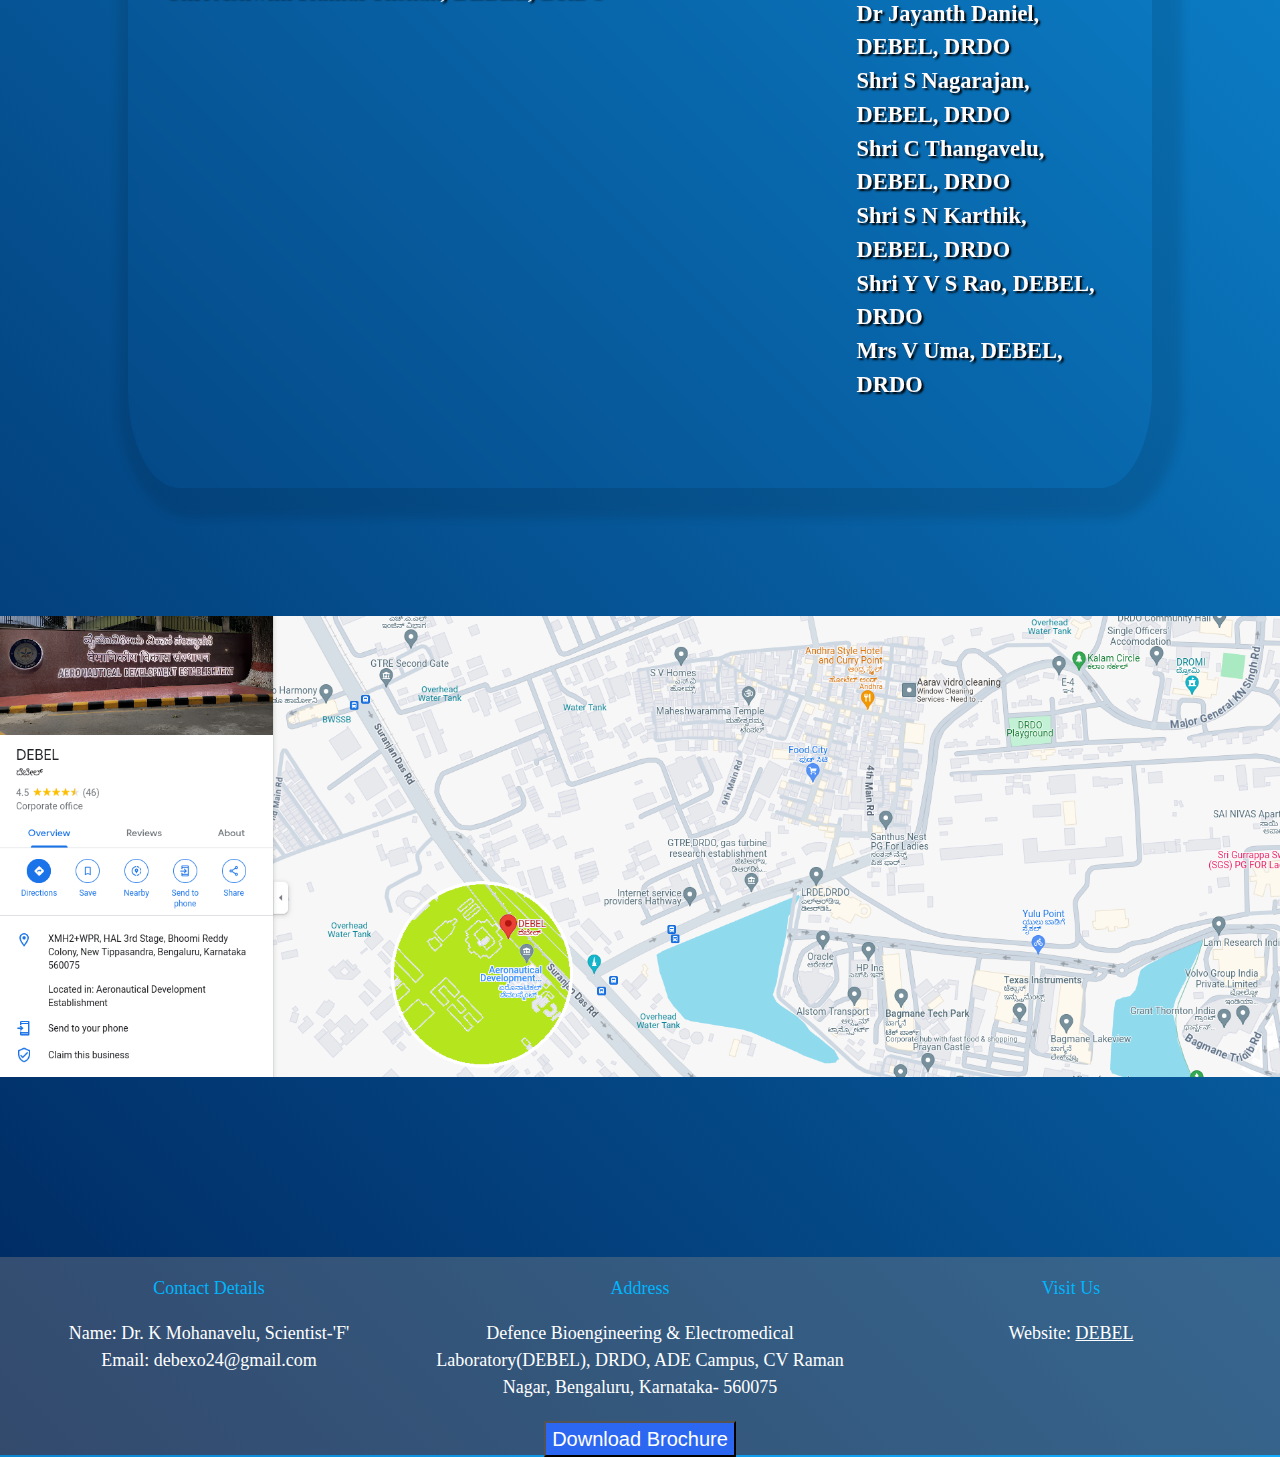
==== commit 2e845ac0: "Update about_us.html" ====
--- a/about_us.html
+++ b/about_us.html
@@ -111,7 +111,7 @@
           <p class = "name-title" style="text-align:left;">
             Technical Committee
           </p>
-          <p id="p1">
+          <p id="p1r">
     
             Dr  D T Selvam, O/o DG (LS), DRDO<br>
             Shri Vipul Gupta, O/o DG (LS), DRDO<br>   
--- a/about_us.css
+++ b/about_us.css
@@ -26,9 +26,6 @@
     font-size: 5px;
     text-align: left;
     z-index: 1000;
-    
-    
-    
     
   }
 
@@ -114,10 +111,16 @@
 }
 .organizer #p1{
     text-shadow: 2px 2px 2px  #000000;
-
+    text-align: center;
+}
+
+.organizer #p1r{
+    text-shadow: 2px 2px 2px  #000000;
+    text-align: left;
 }
 .organizer #p1l{
     text-shadow: 2px 2px 2px  #000000;
+    text-align: left;
 
 }
 
@@ -350,15 +353,15 @@
 
   .newcontainer {
     width: 100%;
-    margin-left: 5%;
-    margin-right: 5%;
+/*     margin-left: 5%;
+    margin-right: 5%; */
     display: flex;
     gap: 5%;
   }
 
 
   .right, .left {
-    width: 48%; /* Initially, both elements take 50% of the container's width */
+    width: 40%; /* Initially, both elements take 50% of the container's width */
 
   }
   
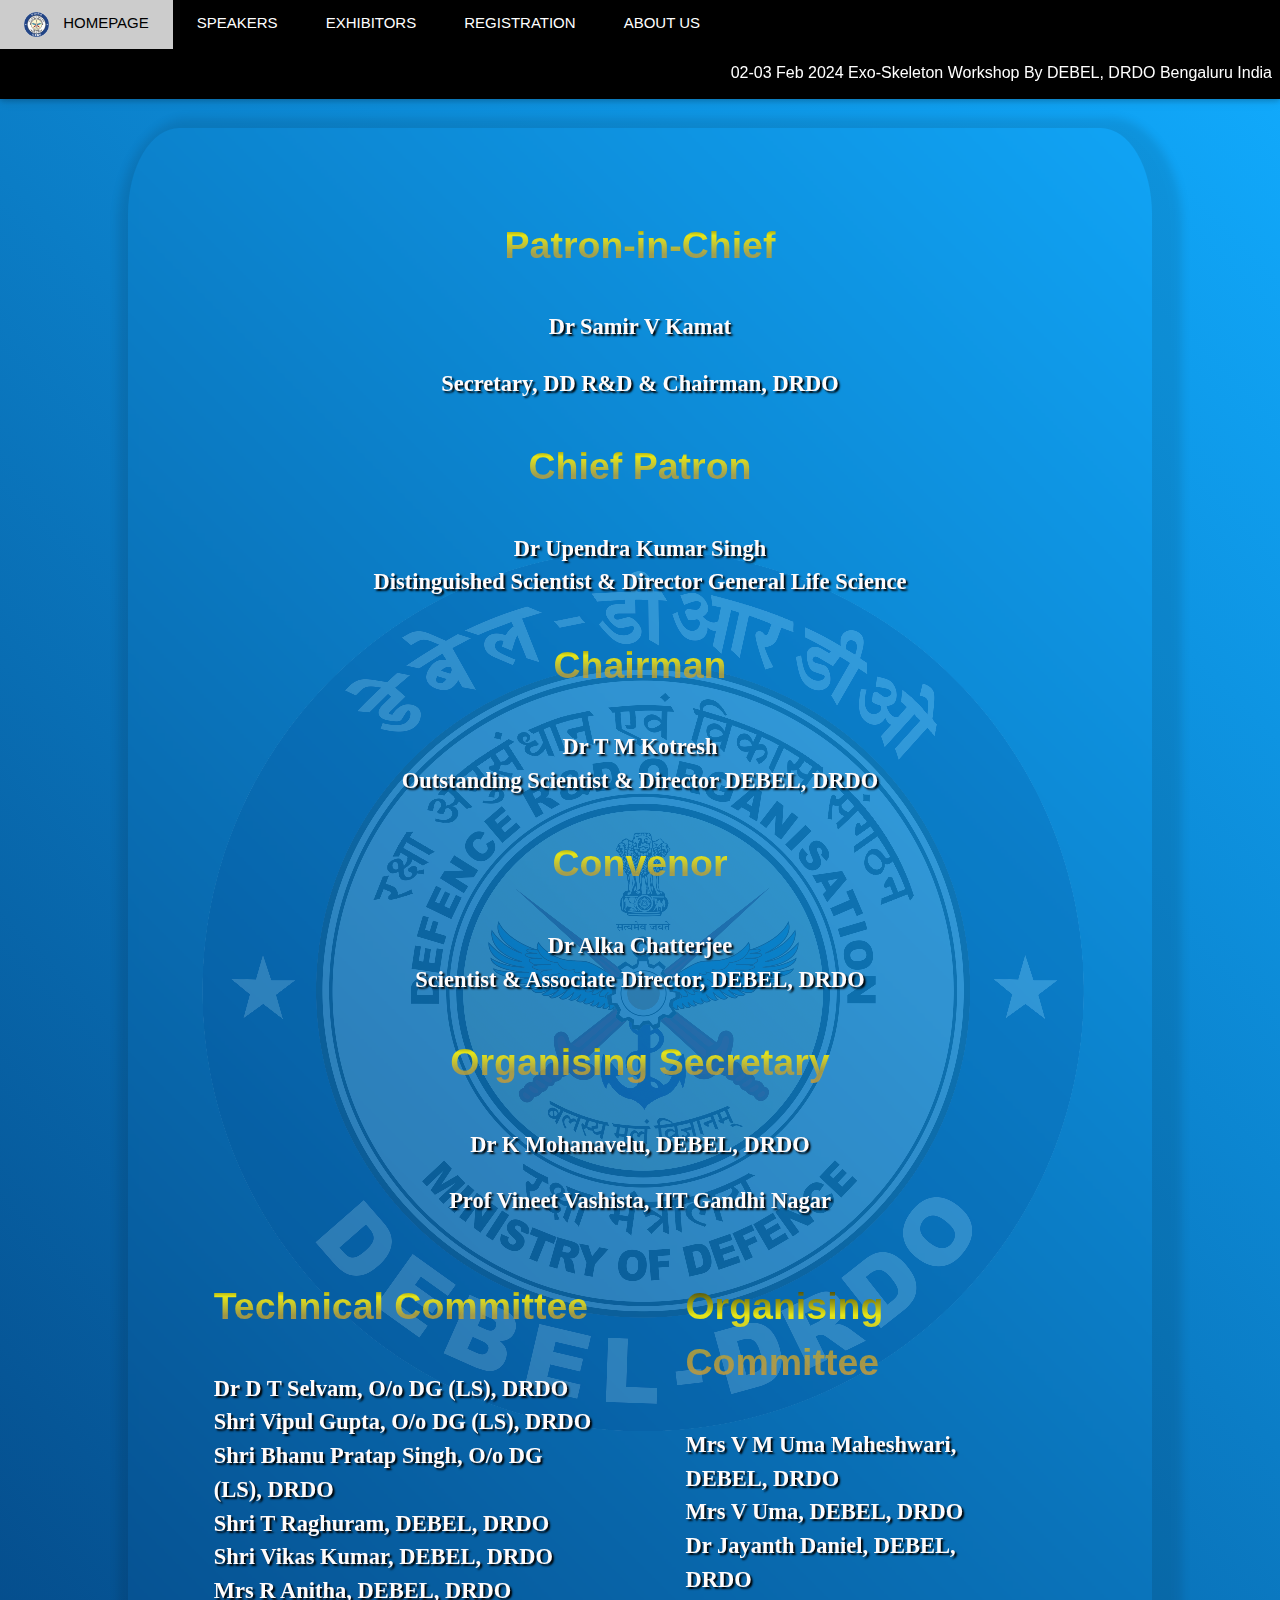
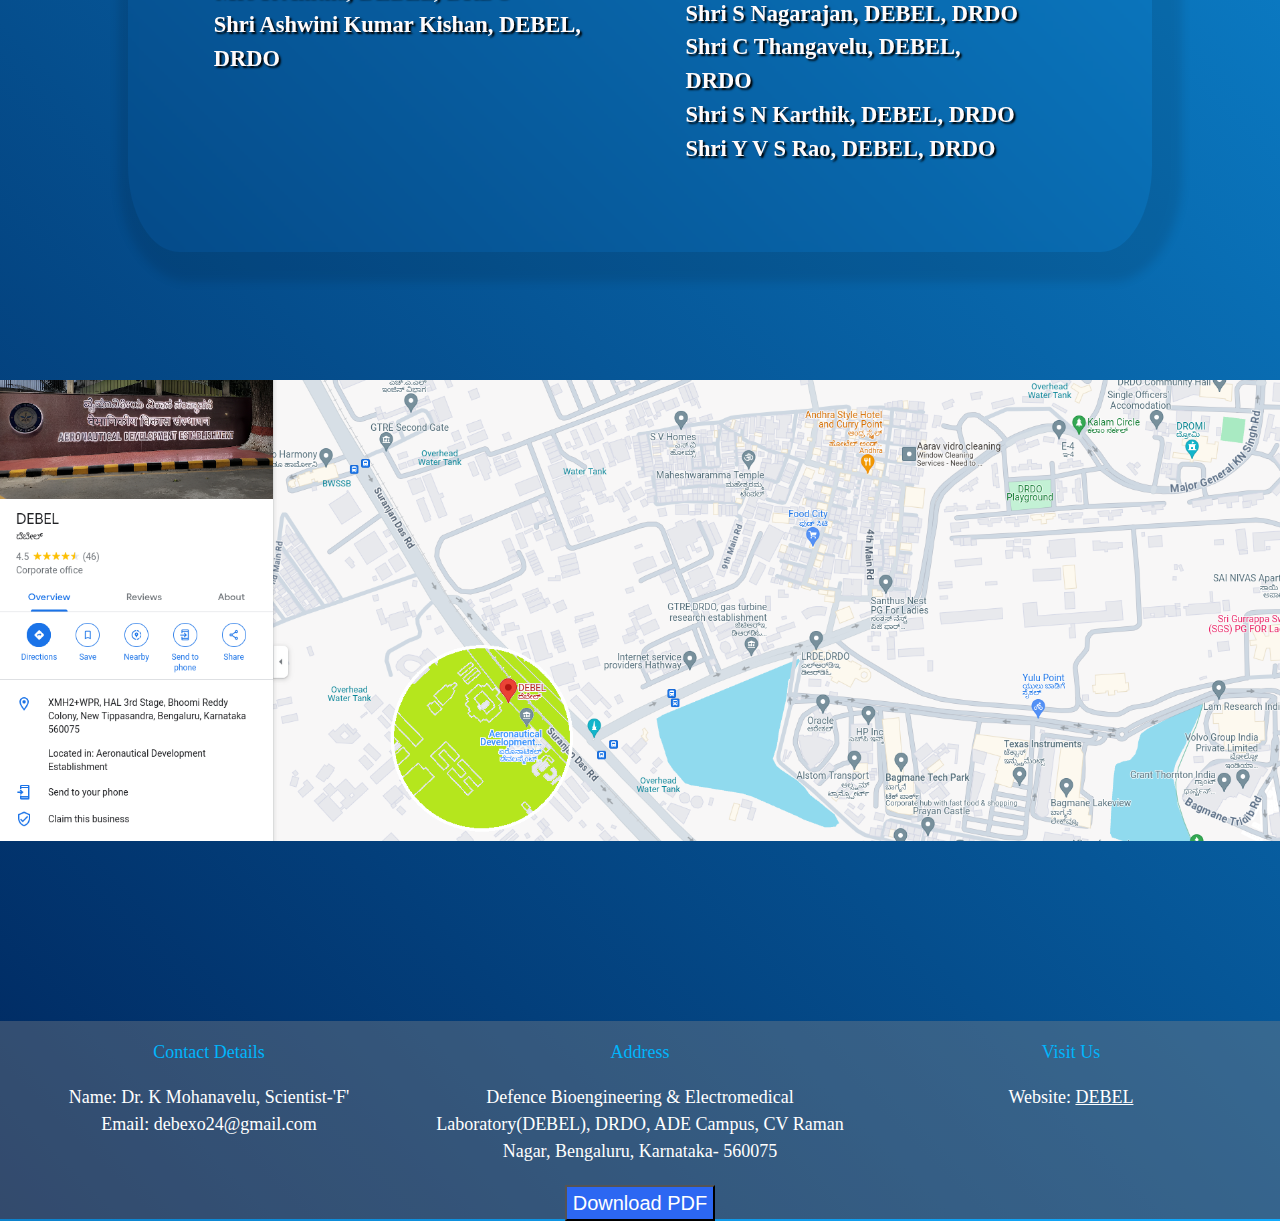
==== commit d6b490ac: "fixed about us names" ====
--- a/about_us.html
+++ b/about_us.html
@@ -107,11 +107,11 @@
           
           <div class="newcontainer">
          
-          <div class="left" style="width:100%;">
+          <div class="left">
           <p class = "name-title" style="text-align:left;">
             Technical Committee
           </p>
-          <p id="p1r">
+          <p id="p1" style="text-align:left;">
     
             Dr  D T Selvam, O/o DG (LS), DRDO<br>
             Shri Vipul Gupta, O/o DG (LS), DRDO<br>   
@@ -124,21 +124,20 @@
           </p>
           </div>
 
-          <div class="right">
+          <div class="right" >
             <p class = "name-title"  style="text-align:left;">
               Organising Committee
             </p>
       
-            <p id="p1l" >
+            <p id="p1l" style="text-align:left; ">
              
               Mrs V M Uma Maheshwari, DEBEL, DRDO <br>
-              Shri C Thangavelu, DEBEL, DRDO <br>
+              Mrs V Uma, DEBEL, DRDO <br>
               Dr Jayanth Daniel, DEBEL, DRDO <br>
               Shri S Nagarajan, DEBEL, DRDO <br>
               Shri C Thangavelu, DEBEL, DRDO <br> 
               Shri S N Karthik, DEBEL, DRDO <br>
               Shri Y V S Rao, DEBEL, DRDO <br>
-              Mrs V Uma, DEBEL, DRDO <br>
             </p>
             </div>
         </div>
@@ -203,7 +202,7 @@
 
 <div></div> <!-- to make it below one allign to be center-->
 <div class="pdfbutton">
- <a href="./images/COA.pdf" target="_blank" ><button>Download Brochure</button></a>
+ <a href="./images/COA.pdf" target="_blank" ><button>Download PDF</button></a>
 </div>
 </div>
 
--- a/about_us.css
+++ b/about_us.css
@@ -26,6 +26,9 @@
     font-size: 5px;
     text-align: left;
     z-index: 1000;
+    
+    
+    
     
   }
 
@@ -111,16 +114,10 @@
 }
 .organizer #p1{
     text-shadow: 2px 2px 2px  #000000;
-    text-align: center;
-}
-
-.organizer #p1r{
-    text-shadow: 2px 2px 2px  #000000;
-    text-align: left;
+
 }
 .organizer #p1l{
     text-shadow: 2px 2px 2px  #000000;
-    text-align: left;
 
 }
 
@@ -353,13 +350,18 @@
 
   .newcontainer {
     width: 100%;
-/*     margin-left: 5%;
-    margin-right: 5%; */
+    margin-left: 5%;
+    margin-right: 5%;
     display: flex;
     gap: 5%;
   }
 
-
+  .newcontainer .right p
+  {
+    padding-left: 12%;
+  }
+
+  
   .right, .left {
     width: 40%; /* Initially, both elements take 50% of the container's width */
 
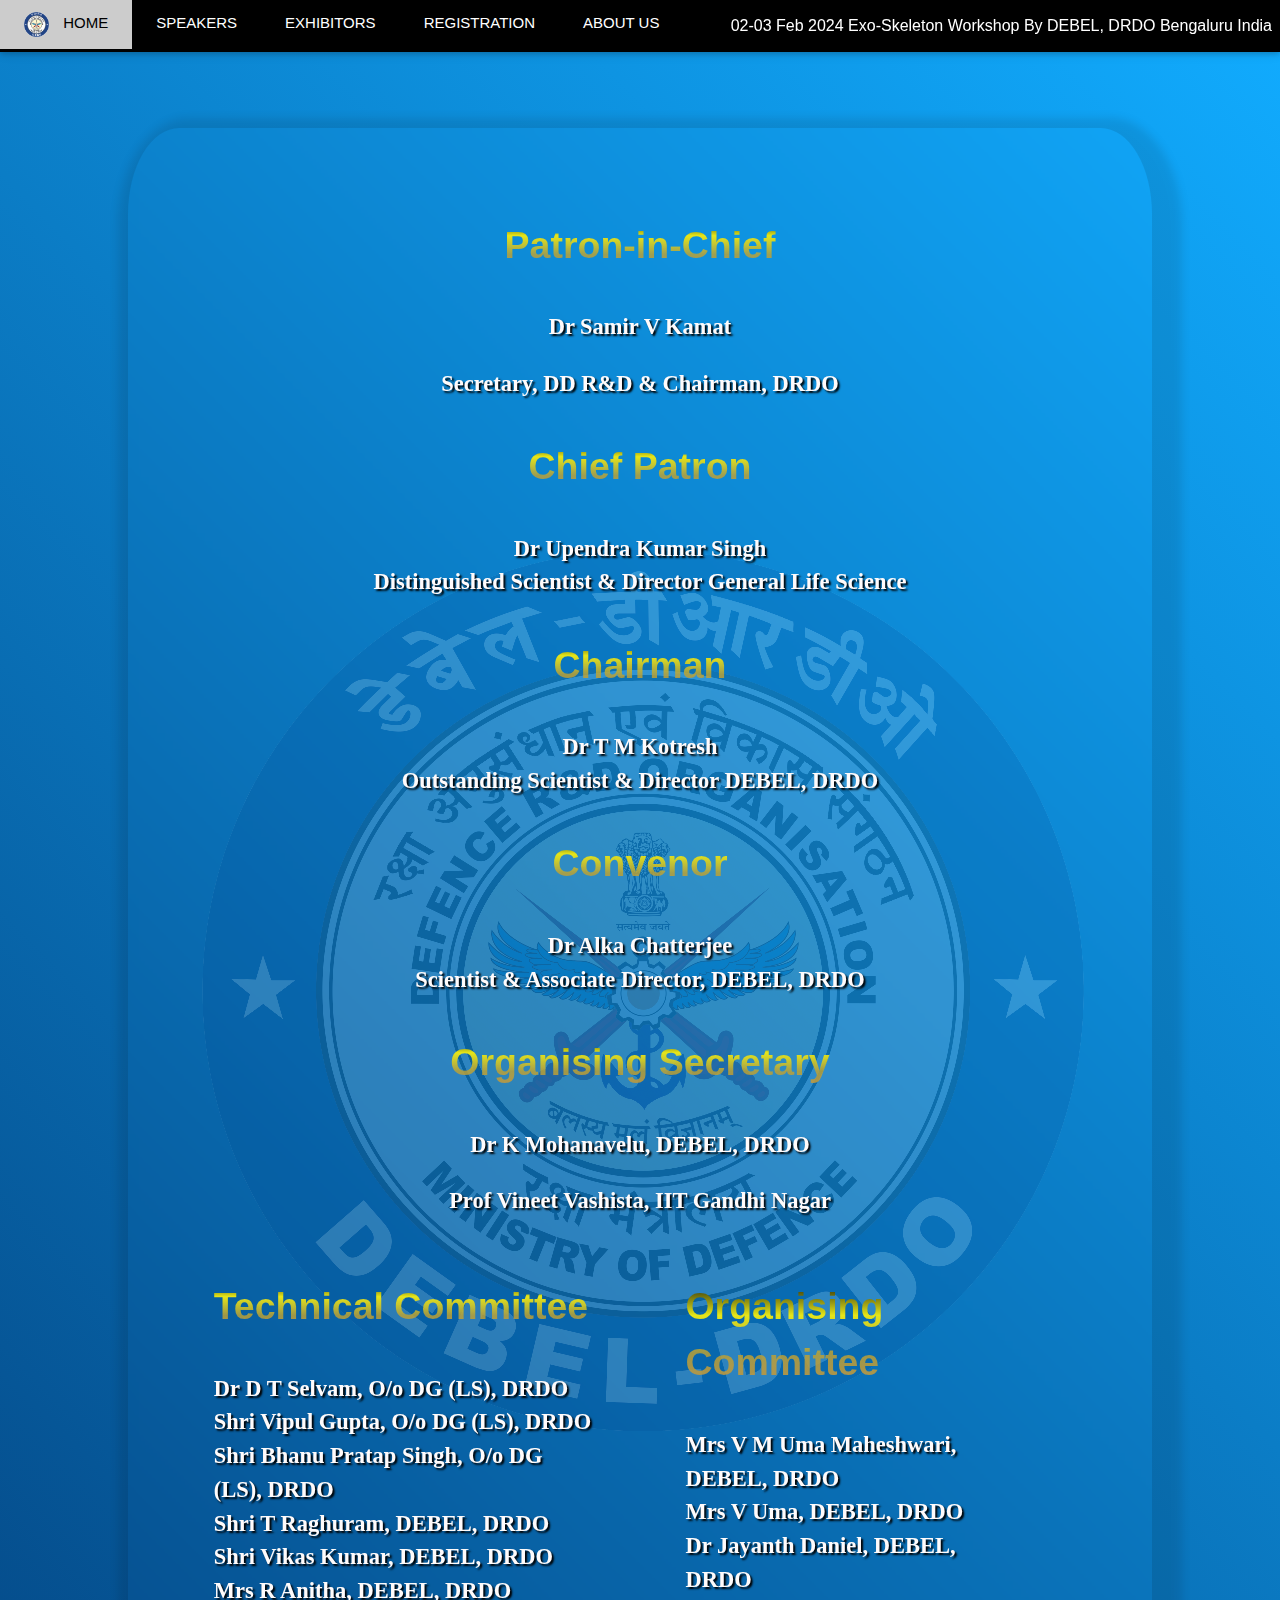
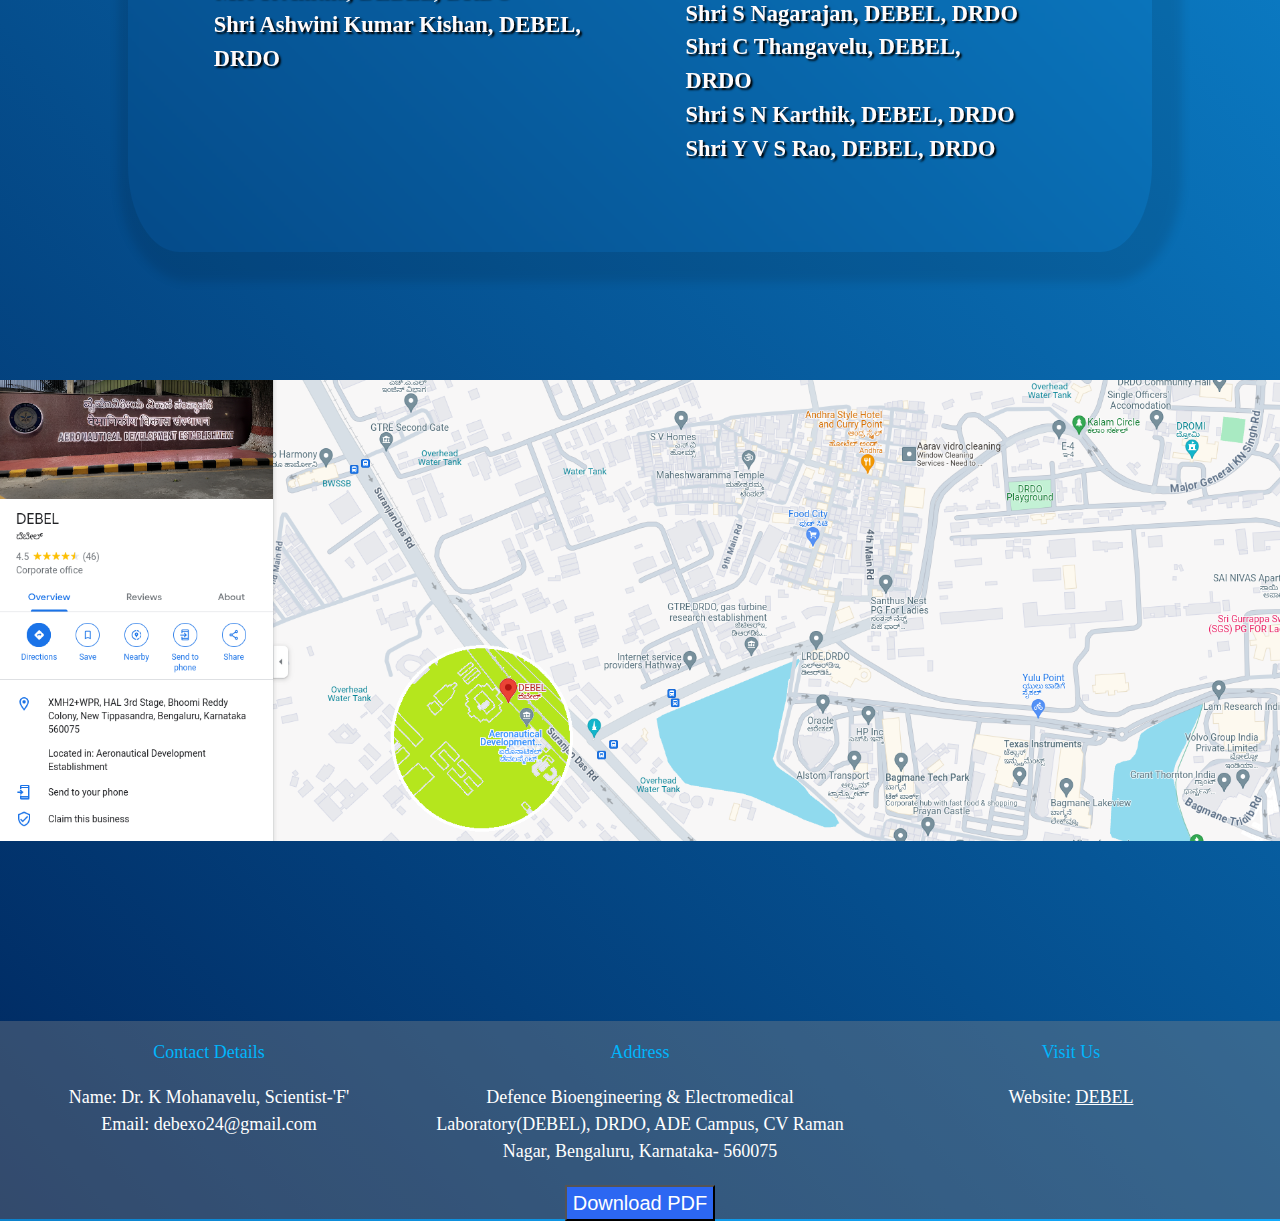
==== commit d25a6e7d: "update home instead of homepage" ====
--- a/about_us.html
+++ b/about_us.html
@@ -24,7 +24,7 @@
 <div class="w3-top">
   <div class="w3-bar w3-black w3-card">
     <a class="w3-bar-item w3-button w3-padding-large w3-hide-medium w3-hide-large w3-right" href="javascript:void(0)" onclick="newFunction()" title="Toggle Navigation Menu"><img src="./navbar/burger7.png" style="height:20px"></img></a>
-    <a href="index.html" class="w3-bar-item w3-button w3-padding-large"><img src="./images/drdo.png" class="w3-logo"></img> HOMEPAGE</a>
+    <a href="index.html" class="w3-bar-item w3-button w3-padding-large"><img src="./images/drdo.png" class="w3-logo"></img> HOME</a>
     <a href="Speakers.html" class="w3-bar-item w3-button w3-padding-large w3-hide-small">SPEAKERS</a>
     <a href="Exhibitors.html" class="w3-bar-item w3-button w3-padding-large w3-hide-small">EXHIBITORS</a>
     <a href="registration.html" class="w3-bar-item w3-button w3-padding-large w3-hide-small">REGISTRATION</a>
@@ -37,7 +37,7 @@
     
     <!-- Navbar on small screens (remove the onclick attribute if you want the navbar to always show on top of the content when clicking on the links) -->
     <div id="navDemo" class="w3-bar-block w3-black w3-hide w3-hide-large w3-hide-medium w3-top" style="margin-top:46px">
-      <a href="index.html" class="w3-bar-item w3-button w3-padding-large" onclick="newFunction()">HOMEPAGE</a>
+      <a href="index.html" class="w3-bar-item w3-button w3-padding-large" onclick="newFunction()">HOME</a>
       <a href="Speakers.html" class="w3-bar-item w3-button w3-padding-large" onclick="newFunction()">SPEAKERS</a>
       <a href="Exhibitors.html" class="w3-bar-item w3-button w3-padding-large" onclick="newFunction()">EXHIBITORS</a>
       <a href="registration.html" class="w3-bar-item w3-button w3-padding-large" onclick="newFunction()">REGISTRATION</a>
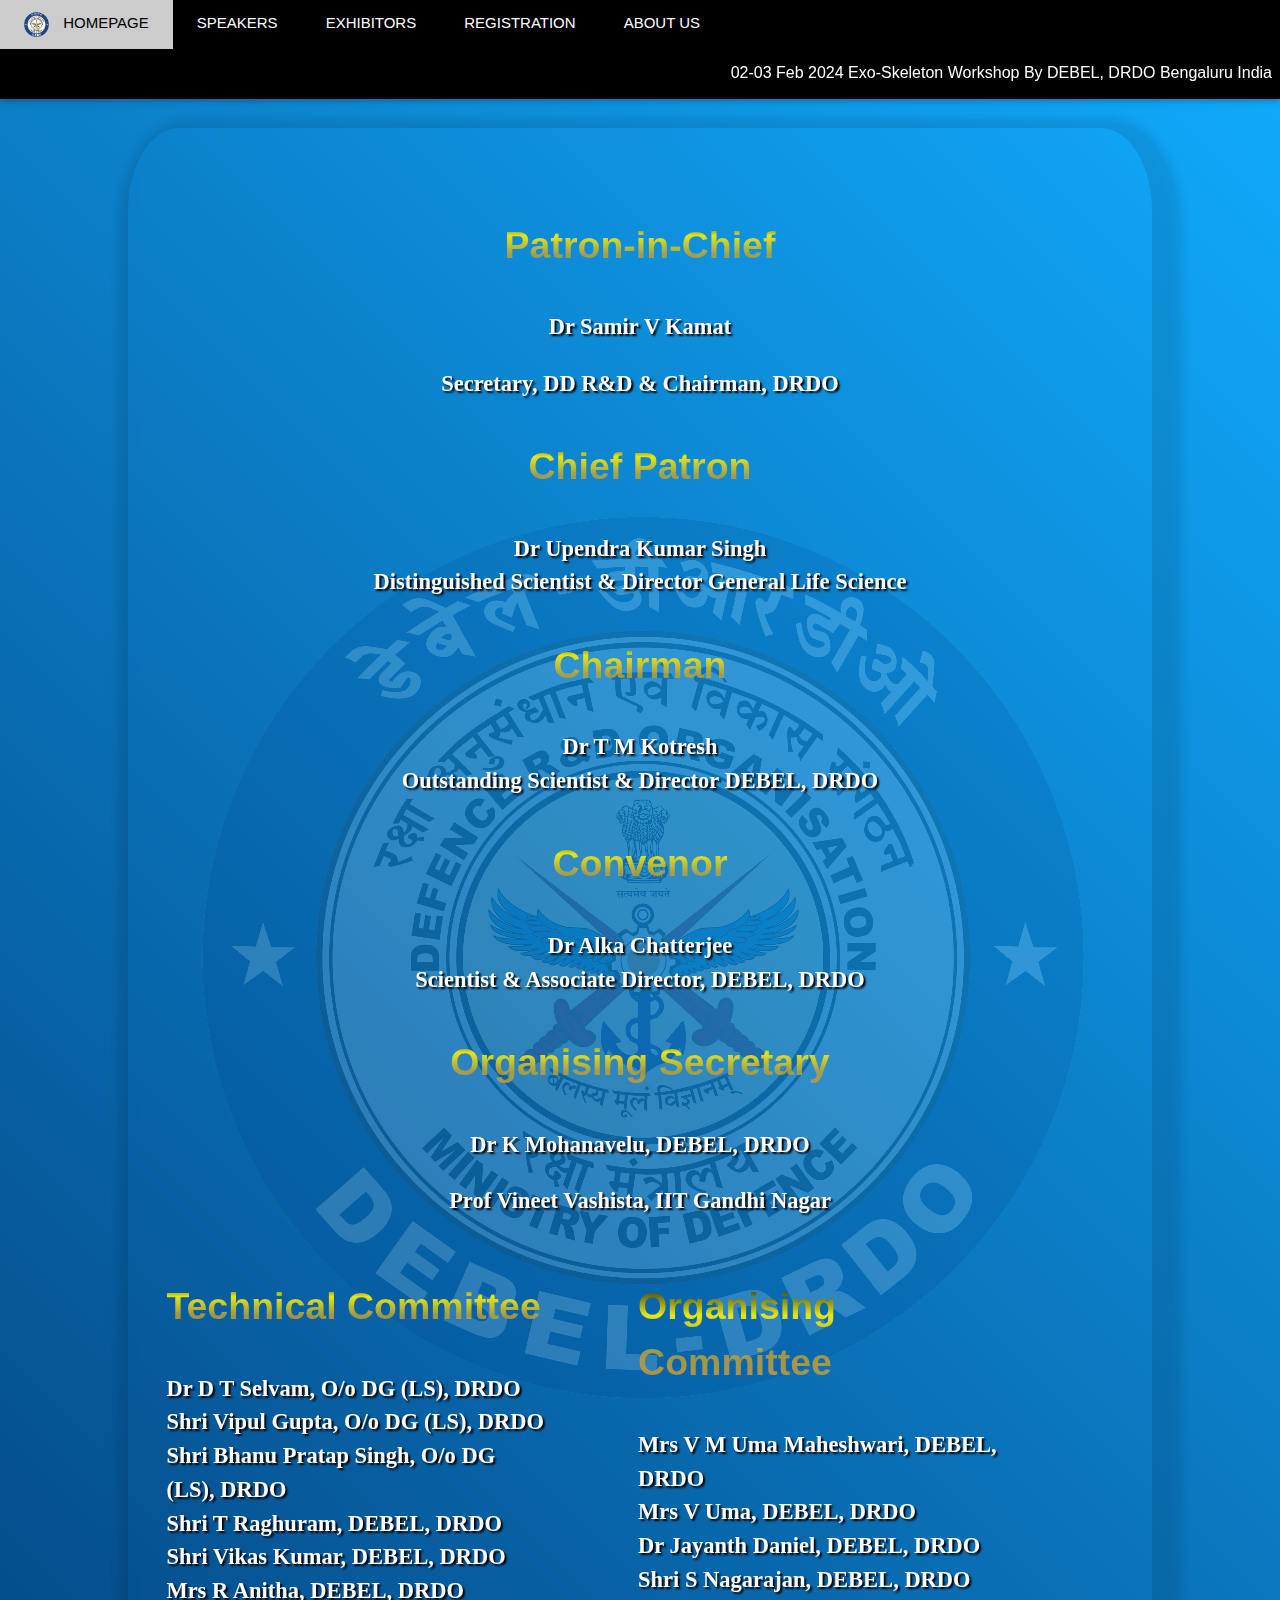
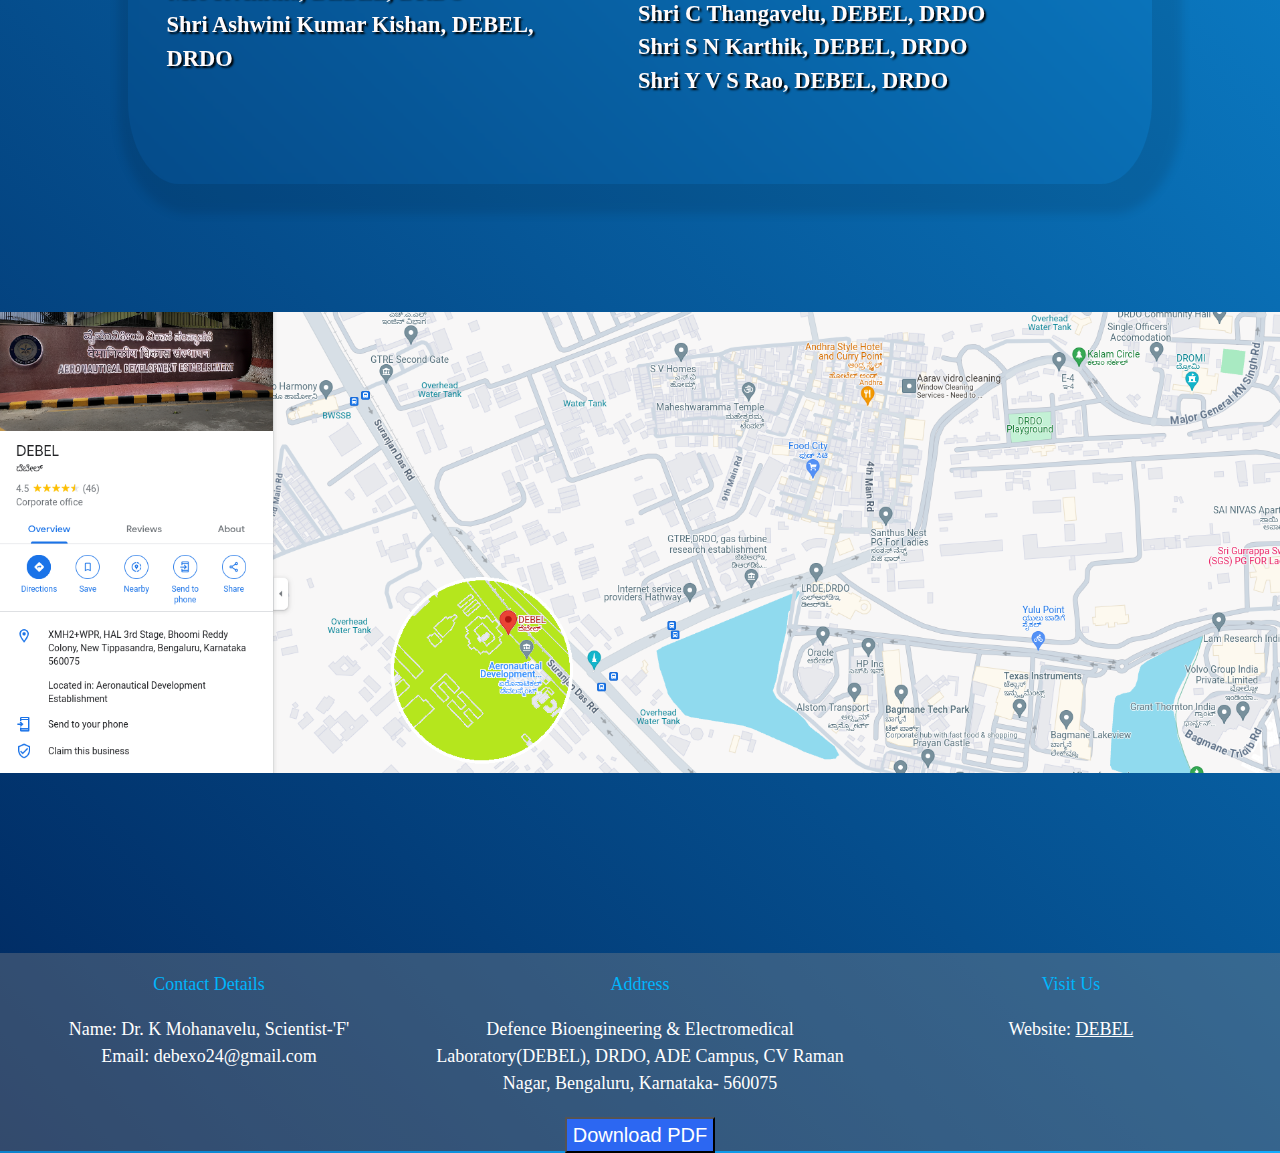
==== commit 8a46a06d: "fixed about us" ====
--- a/about_us.html
+++ b/about_us.html
@@ -24,7 +24,7 @@
 <div class="w3-top">
   <div class="w3-bar w3-black w3-card">
     <a class="w3-bar-item w3-button w3-padding-large w3-hide-medium w3-hide-large w3-right" href="javascript:void(0)" onclick="newFunction()" title="Toggle Navigation Menu"><img src="./navbar/burger7.png" style="height:20px"></img></a>
-    <a href="index.html" class="w3-bar-item w3-button w3-padding-large"><img src="./images/drdo.png" class="w3-logo"></img> HOME</a>
+    <a href="index.html" class="w3-bar-item w3-button w3-padding-large"><img src="./images/drdo.png" class="w3-logo"></img> HOMEPAGE</a>
     <a href="Speakers.html" class="w3-bar-item w3-button w3-padding-large w3-hide-small">SPEAKERS</a>
     <a href="Exhibitors.html" class="w3-bar-item w3-button w3-padding-large w3-hide-small">EXHIBITORS</a>
     <a href="registration.html" class="w3-bar-item w3-button w3-padding-large w3-hide-small">REGISTRATION</a>
@@ -37,7 +37,7 @@
     
     <!-- Navbar on small screens (remove the onclick attribute if you want the navbar to always show on top of the content when clicking on the links) -->
     <div id="navDemo" class="w3-bar-block w3-black w3-hide w3-hide-large w3-hide-medium w3-top" style="margin-top:46px">
-      <a href="index.html" class="w3-bar-item w3-button w3-padding-large" onclick="newFunction()">HOME</a>
+      <a href="index.html" class="w3-bar-item w3-button w3-padding-large" onclick="newFunction()">HOMEPAGE</a>
       <a href="Speakers.html" class="w3-bar-item w3-button w3-padding-large" onclick="newFunction()">SPEAKERS</a>
       <a href="Exhibitors.html" class="w3-bar-item w3-button w3-padding-large" onclick="newFunction()">EXHIBITORS</a>
       <a href="registration.html" class="w3-bar-item w3-button w3-padding-large" onclick="newFunction()">REGISTRATION</a>
--- a/about_us.css
+++ b/about_us.css
@@ -118,6 +118,8 @@
 }
 .organizer #p1l{
     text-shadow: 2px 2px 2px  #000000;
+    margin-right: 0%;
+    width: 110%;
 
 }
 
@@ -134,10 +136,10 @@
 
 }
 
-::selection {
+/* ::selection {
     color: #fff;
     background: #53f0e3;
-}
+} */
 
 .wrapper {
     margin: 10%;
@@ -350,16 +352,16 @@
 
   .newcontainer {
     width: 100%;
-    margin-left: 5%;
-    margin-right: 5%;
+    margin-left: 0%;
+    margin-right: 0%;
     display: flex;
     gap: 5%;
   }
 
-  .newcontainer .right p
+   .newcontainer .right p
   {
     padding-left: 12%;
-  }
+  } 
 
   
   .right, .left {
@@ -368,10 +370,22 @@
   }
   
   @media (max-width: 767px) {
-    .newcontainer {
+    .wrapper {
       flex-direction: column; /* On smaller screens, stack elements vertically */
       justify-content: center;
-    }
+      text-align: center;
+      font-size: xx-small;
+      margin-top: 19%;
+     
+      
+    }
+     .name-title{
+        text-align: center;
+        font-size: 10%;
+    }
+    /* .newcontainer{
+        font-size: xx-small;
+    } */
   
     .right, .left {
       width: 100%; /* On smaller screens, make both elements take 100% width */
--- a/homepage.css
+++ b/homepage.css
@@ -581,3 +581,43 @@
   color:white;
   font-size:20px;
 }
+
+
+@media (max-width:1360px){
+.background-container{
+margin-top:3%;
+	
+}
+}
+
+
+@media (max-width:1230px){
+.background-container{
+margin-top:6%;
+	
+}
+}
+
+
+@media (max-width:1000px){
+.background-container{
+margin-top:8%;
+	
+}
+}
+
+
+
+@media (max-width:860px){
+.background-container{
+margin-top:10%;
+	
+}
+}
+@media (max-width:400px){
+.background-container{
+margin-top:16%;
+	
+}
+}
+
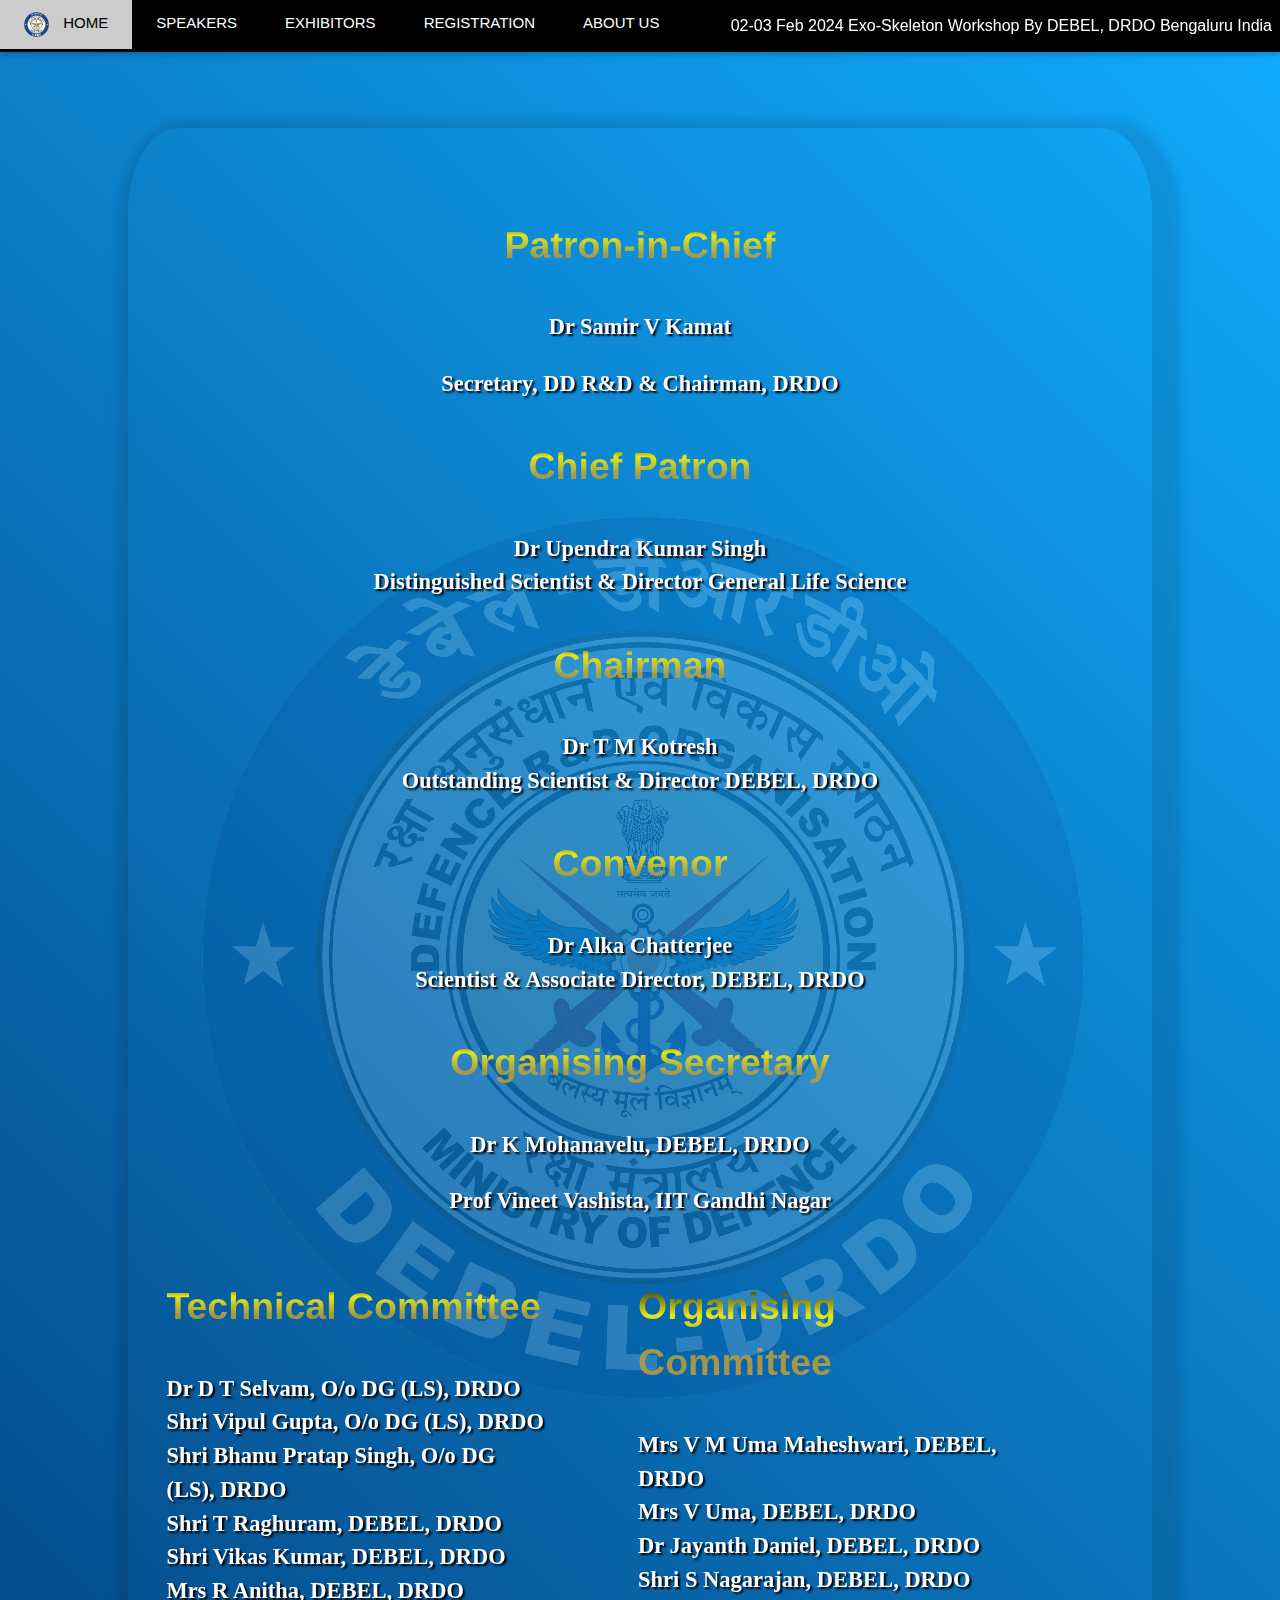
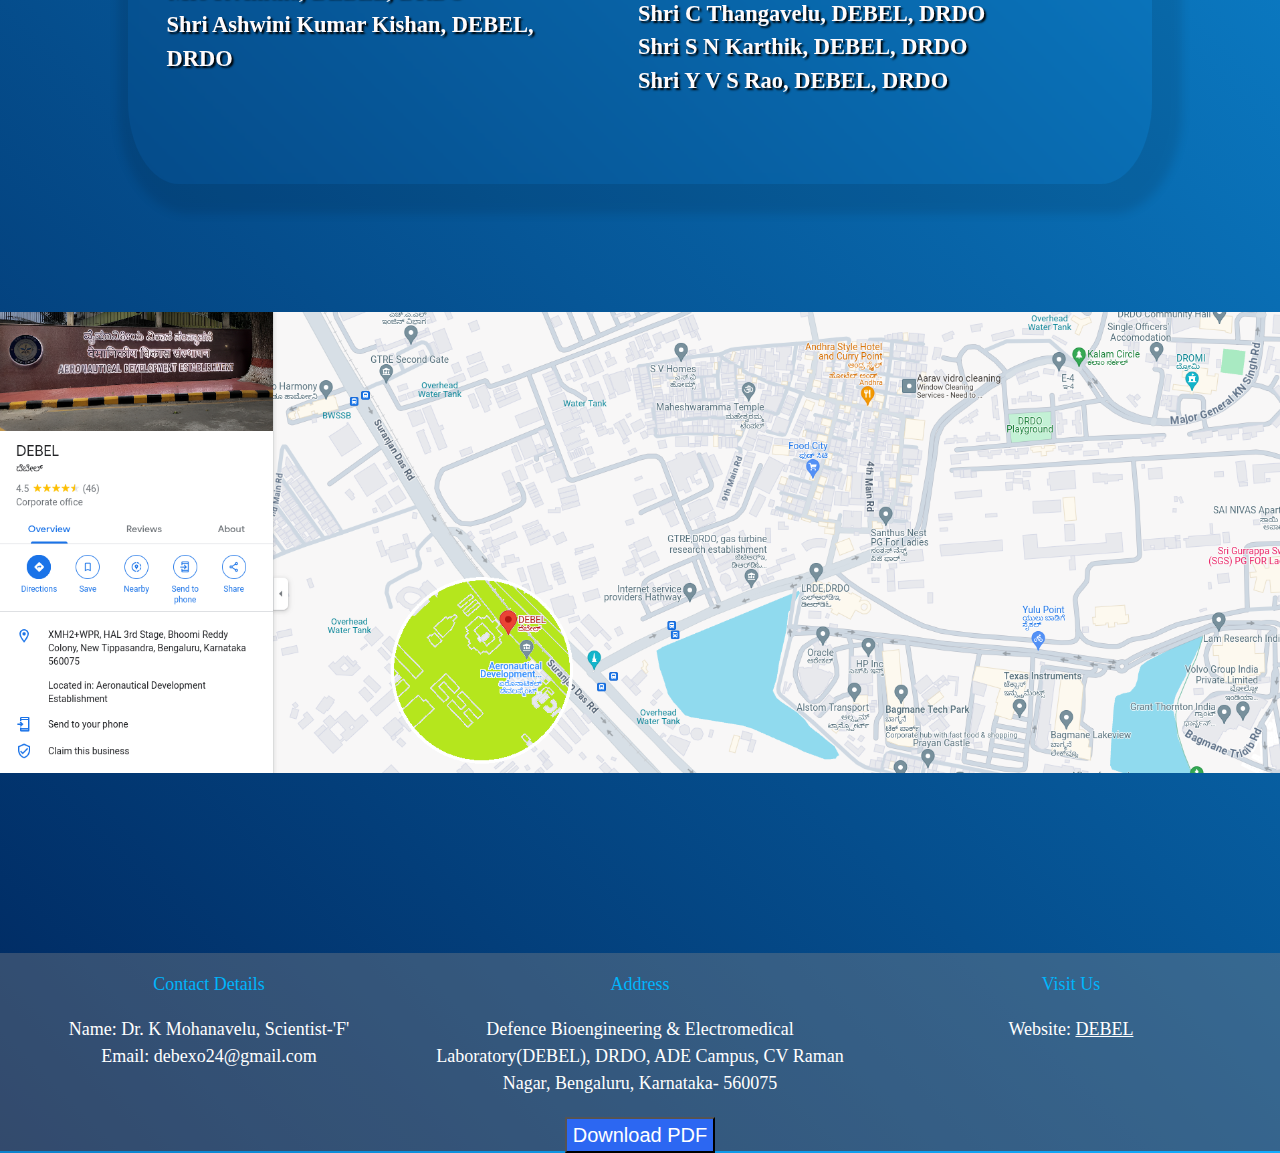
==== commit c0b04d88: "Update about_us.html" ====
--- a/about_us.html
+++ b/about_us.html
@@ -24,7 +24,7 @@
 <div class="w3-top">
   <div class="w3-bar w3-black w3-card">
     <a class="w3-bar-item w3-button w3-padding-large w3-hide-medium w3-hide-large w3-right" href="javascript:void(0)" onclick="newFunction()" title="Toggle Navigation Menu"><img src="./navbar/burger7.png" style="height:20px"></img></a>
-    <a href="index.html" class="w3-bar-item w3-button w3-padding-large"><img src="./images/drdo.png" class="w3-logo"></img> HOMEPAGE</a>
+    <a href="index.html" class="w3-bar-item w3-button w3-padding-large"><img src="./images/drdo.png" class="w3-logo"></img> HOME</a>
     <a href="Speakers.html" class="w3-bar-item w3-button w3-padding-large w3-hide-small">SPEAKERS</a>
     <a href="Exhibitors.html" class="w3-bar-item w3-button w3-padding-large w3-hide-small">EXHIBITORS</a>
     <a href="registration.html" class="w3-bar-item w3-button w3-padding-large w3-hide-small">REGISTRATION</a>
@@ -37,7 +37,7 @@
     
     <!-- Navbar on small screens (remove the onclick attribute if you want the navbar to always show on top of the content when clicking on the links) -->
     <div id="navDemo" class="w3-bar-block w3-black w3-hide w3-hide-large w3-hide-medium w3-top" style="margin-top:46px">
-      <a href="index.html" class="w3-bar-item w3-button w3-padding-large" onclick="newFunction()">HOMEPAGE</a>
+      <a href="index.html" class="w3-bar-item w3-button w3-padding-large" onclick="newFunction()">HOME</a>
       <a href="Speakers.html" class="w3-bar-item w3-button w3-padding-large" onclick="newFunction()">SPEAKERS</a>
       <a href="Exhibitors.html" class="w3-bar-item w3-button w3-padding-large" onclick="newFunction()">EXHIBITORS</a>
       <a href="registration.html" class="w3-bar-item w3-button w3-padding-large" onclick="newFunction()">REGISTRATION</a>
